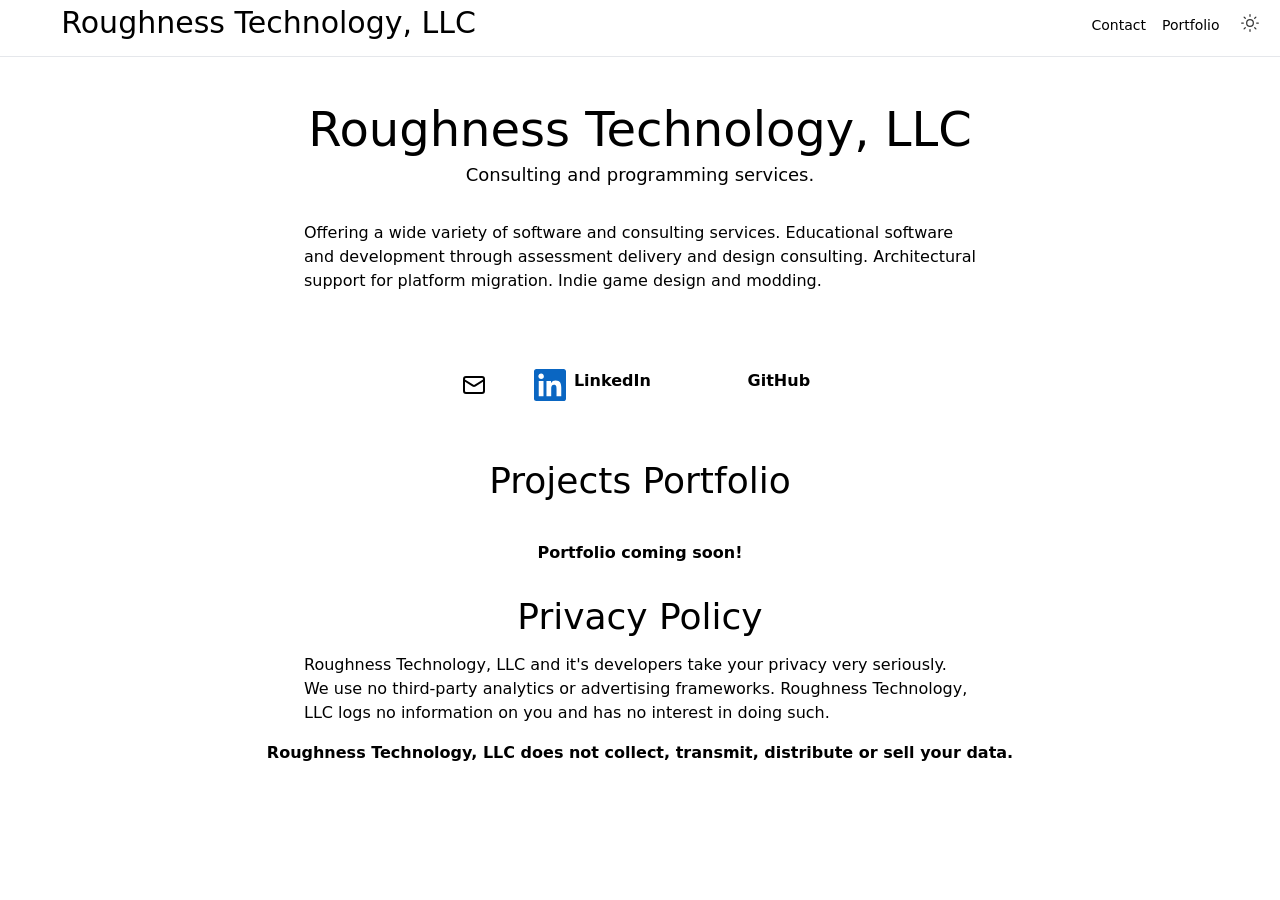
==== index.html @ f2617ae3 "v0.1.2" ====
<!doctype html>
<html lang="en">
    <head>
        <meta charset="utf-8" />
        <link rel="icon" href="./favicon.png" />
        <meta name="viewport" content="width=device-width, initial-scale=1" />
        
		<link href="./_app/immutable/assets/0.DGiVUaFU.css" rel="stylesheet">
		<link rel="modulepreload" href="./_app/immutable/entry/start.C1JlrPC8.js">
		<link rel="modulepreload" href="./_app/immutable/chunks/entry.C39PmyEN.js">
		<link rel="modulepreload" href="./_app/immutable/chunks/scheduler.Bhe7-VEC.js">
		<link rel="modulepreload" href="./_app/immutable/entry/app.BDSwZZAI.js">
		<link rel="modulepreload" href="./_app/immutable/chunks/index.BfFYL8sr.js">
		<link rel="modulepreload" href="./_app/immutable/nodes/0.krdC_9XJ.js">
		<link rel="modulepreload" href="./_app/immutable/chunks/Icon.Da9pJzsP.js">
		<link rel="modulepreload" href="./_app/immutable/chunks/stores.5UgKS8Lu.js">
		<link rel="modulepreload" href="./_app/immutable/nodes/2.CUMaataG.js"><title>Roughness Technology, LLC</title><!-- HEAD_svelte-1kpyvk2_START --><meta name="description" content="Consulting and programming services."><meta name="robots" content="index, follow"><meta property="og:type" content="website"><meta property="og:site_name" content="roughness.technology"><meta property="og:title" content="Roughness Technology, LLC"><meta property="og:description"><!-- HEAD_svelte-1kpyvk2_END --><!-- HEAD_svelte-1nen96w_START --> <!-- HTML_TAG_START --><script>(function setInitialMode({ defaultMode, themeColors: themeColors2, darkClassNames: darkClassNames2 = ["dark"], lightClassNames: lightClassNames2 = [], defaultTheme = "" }) {
  const rootEl = document.documentElement;
  const mode = localStorage.getItem("mode-watcher-mode") || defaultMode;
  const theme2 = localStorage.getItem("mode-watcher-theme") || defaultTheme;
  const light = mode === "light" || mode === "system" && window.matchMedia("(prefers-color-scheme: light)").matches;
  if (light) {
    if (darkClassNames2.length)
      rootEl.classList.remove(...darkClassNames2);
    if (lightClassNames2.length)
      rootEl.classList.add(...lightClassNames2);
  } else {
    if (lightClassNames2.length)
      rootEl.classList.remove(...lightClassNames2);
    if (darkClassNames2.length)
      rootEl.classList.add(...darkClassNames2);
  }
  rootEl.style.colorScheme = light ? "light" : "dark";
  if (themeColors2) {
    const themeMetaEl = document.querySelector('meta[name="theme-color"]');
    if (themeMetaEl) {
      themeMetaEl.setAttribute("content", mode === "light" ? themeColors2.light : themeColors2.dark);
    }
  }
  if (theme2) {
    rootEl.setAttribute("data-theme", theme2);
    localStorage.setItem("mode-watcher-theme", theme2);
  }
  localStorage.setItem("mode-watcher-mode", mode);
})({"defaultMode":"system","darkClassNames":["dark"],"lightClassNames":[],"defaultTheme":"","modeStorageKey":"mode-watcher-mode","themeStorageKey":"mode-watcher-theme"});</script><!-- HTML_TAG_END --><!-- HEAD_svelte-1nen96w_END -->
    </head>
    <body data-sveltekit-preload-data="hover">
        <div style="display: contents">    <div class="flex min-h-screen flex-col"><header class="border-border/40 bg-background/95 supports-[backdrop-filter]:bg-background/60 sticky top-0 z-50 w-full border-b backdrop-blur"><div class="container flex h-14 max-w-screen-2xl items-center justify-end md:justify-start"><div class="justify-between flex flex-row w-full"><a href="/"><img id="logo" src="logo.png" class="ml-2 mr-3 mb-2 sm:h-9 max-h-9  inline" alt="Roughness Technology, LLC"> <h3 class="hidden self-center sm:inline mt-2">Roughness Technology, LLC</h3></a> <nav class="items-right text-sm mt-2"><a href="#contact" class="hover:text-foreground transition-colors pr-4 mb-2 align-middle inline-block text-foreground/80">Contact </a><a href="#portfolio" class="hover:text-foreground transition-colors pr-4 mb-2 align-middle inline-block text-foreground/80">Portfolio </a> <button aria-label="Toggle dark mode" class="opacity-80 hover:opacity-100 mr-5"><svg xmlns="http://www.w3.org/2000/svg" width="20" height="20" viewBox="0 0 24 24" fill="none" stroke="currentColor" stroke-width="1.5" stroke-linecap="round" stroke-linejoin="round" aria-label="Moon" class="lucide-icon lucide lucide-moon"><path d="M12 3a6 6 0 0 0 9 9 9 9 0 1 1-9-9Z"></path></svg></button></nav></div></div></header>  <main class="mx-4 my-12 flex max-w-5xl flex-col items-center gap-6 self-center"><article class="mb-8 flex flex-col gap-8"><div class="flex flex-col items-center self-center"><h1>Roughness Technology, LLC</h1> <span class="text-lg">Consulting and programming services.</span></div> <p class="max-w-2xl">Offering a wide variety of software and consulting services. Educational software and development through assessment delivery and design consulting. Architectural support for platform migration. Indie game design and modding.</p> <div id="contact"></div> <div class="flex flex-wrap items-center justify-center gap-4"><div class="flex basis-4"><a href="mailto:wendallc@83864.com" target="_blank" rel="noopener noreferrer" variant="secondary" class="flex flex-row items-center gap-2 px-2" size="lg"><svg xmlns="http://www.w3.org/2000/svg" width="24" height="24" viewBox="0 0 24 24" fill="none" stroke="currentColor" stroke-width="2" stroke-linecap="round" stroke-linejoin="round" class="lucide-icon lucide lucide-mail mx-1 h-10 py-1" aria-label="Email"><rect width="20" height="16" x="2" y="4" rx="2"></rect><path d="m22 7-8.97 5.7a1.94 1.94 0 0 1-2.06 0L2 7"></path></svg></a></div> <div class="flex"><a href="https://www.linkedin.com/in/wendall911/" target="_blank" rel="noopener noreferrer" variant="secondary" class="flex w-full flex-row items-center gap-2 px-5" size="lg"> <svg class="h-10 py-1" alt="LinkedIn" aria-label="LinkedIn" xmlns="http://www.w3.org/2000/svg" preserveAspectRatio="xMidYMid" viewBox="0 0 256 256"><path d="M218.123 218.127h-37.931v-59.403c0-14.165-.253-32.4-19.728-32.4-19.756 0-22.779 15.434-22.779 31.369v60.43h-37.93V95.967h36.413v16.694h.51a39.907 39.907 0 0 1 35.928-19.733c38.445 0 45.533 25.288 45.533 58.186l-.016 67.013ZM56.955 79.27c-12.157.002-22.014-9.852-22.016-22.009-.002-12.157 9.851-22.014 22.008-22.016 12.157-.003 22.014 9.851 22.016 22.008A22.013 22.013 0 0 1 56.955 79.27m18.966 138.858H37.95V95.967h37.97v122.16ZM237.033.018H18.89C8.58-.098.125 8.161-.001 18.471v219.053c.122 10.315 8.576 18.582 18.89 18.474h218.144c10.336.128 18.823-8.139 18.966-18.474V18.454c-.147-10.33-8.635-18.588-18.966-18.453" fill="#0A66C2"></path></svg> <p class="font-semibold">LinkedIn</p></a> </div><div class="flex"><a href="https://github.com/wendall911" target="_blank" rel="noopener noreferrer" variant="secondary" class="flex w-full flex-row items-center gap-2 px-5" size="lg"><svg class="h-10 py-1 dark:invert" viewBox="0 0 256 250" fill="#fff" alt="GitHub" aria-label="GitHub" xmlns="http://www.w3.org/2000/svg" preserveAspectRatio="xMidYMid"><path d="M128.001 0C57.317 0 0 57.307 0 128.001c0 56.554 36.676 104.535 87.535 121.46 6.397 1.185 8.746-2.777 8.746-6.158 0-3.052-.12-13.135-.174-23.83-35.61 7.742-43.124-15.103-43.124-15.103-5.823-14.795-14.213-18.73-14.213-18.73-11.613-7.944.876-7.78.876-7.78 12.853.902 19.621 13.19 19.621 13.19 11.417 19.568 29.945 13.911 37.249 10.64 1.149-8.272 4.466-13.92 8.127-17.116-28.431-3.236-58.318-14.212-58.318-63.258 0-13.975 5-25.394 13.188-34.358-1.329-3.224-5.71-16.242 1.24-33.874 0 0 10.749-3.44 35.21 13.121 10.21-2.836 21.16-4.258 32.038-4.307 10.878.049 21.837 1.47 32.066 4.307 24.431-16.56 35.165-13.12 35.165-13.12 6.967 17.63 2.584 30.65 1.255 33.873 8.207 8.964 13.173 20.383 13.173 34.358 0 49.163-29.944 59.988-58.447 63.157 4.591 3.972 8.682 11.762 8.682 23.704 0 17.126-.148 30.91-.148 35.126 0 3.407 2.304 7.398 8.792 6.14C219.37 232.5 256 184.537 256 128.002 256 57.307 198.691 0 128.001 0Zm-80.06 182.34c-.282.636-1.283.827-2.194.39-.929-.417-1.45-1.284-1.15-1.922.276-.655 1.279-.838 2.205-.399.93.418 1.46 1.293 1.139 1.931Zm6.296 5.618c-.61.566-1.804.303-2.614-.591-.837-.892-.994-2.086-.375-2.66.63-.566 1.787-.301 2.626.591.838.903 1 2.088.363 2.66Zm4.32 7.188c-.785.545-2.067.034-2.86-1.104-.784-1.138-.784-2.503.017-3.05.795-.547 2.058-.055 2.861 1.075.782 1.157.782 2.522-.019 3.08Zm7.304 8.325c-.701.774-2.196.566-3.29-.49-1.119-1.032-1.43-2.496-.726-3.27.71-.776 2.213-.558 3.315.49 1.11 1.03 1.45 2.505.701 3.27Zm9.442 2.81c-.31 1.003-1.75 1.459-3.199 1.033-1.448-.439-2.395-1.613-2.103-2.626.301-1.01 1.747-1.484 3.207-1.028 1.446.436 2.396 1.602 2.095 2.622Zm10.744 1.193c.036 1.055-1.193 1.93-2.715 1.95-1.53.034-2.769-.82-2.786-1.86 0-1.065 1.202-1.932 2.733-1.958 1.522-.03 2.768.818 2.768 1.868Zm10.555-.405c.182 1.03-.875 2.088-2.387 2.37-1.485.271-2.861-.365-3.05-1.386-.184-1.056.893-2.114 2.376-2.387 1.514-.263 2.868.356 3.061 1.403Z"></path></svg>  <p class="font-semibold">GitHub</p></a> </div></div></article> <article class="flex flex-col items-center gap-8" id="portfolio" data-svelte-h="svelte-19zigdk"><h2>Projects Portfolio</h2> <p class="font-semibold">Portfolio coming soon!</p></article> <article class="mb-8 flex flex-col gap-8" data-svelte-h="svelte-1tia38l"><div class="flex flex-col items-center self-center"><h2>Privacy Policy</h2> <p class="my-2 max-w-2xl">Roughness Technology, LLC and it&#39;s developers take your privacy very seriously. We
                use no third-party analytics or advertising frameworks. Roughness Technology, LLC
                logs no information on you and has no interest in doing such.</p> <p class="font-semibold">Roughness Technology, LLC does not collect, transmit, distribute or sell your data.</p></div></article></main></div> 
			
			<script>
				{
					__sveltekit_cbg4hq = {
						base: new URL(".", location).pathname.slice(0, -1)
					};

					const element = document.currentScript.parentElement;

					const data = [null,null];

					Promise.all([
						import("./_app/immutable/entry/start.C1JlrPC8.js"),
						import("./_app/immutable/entry/app.BDSwZZAI.js")
					]).then(([kit, app]) => {
						kit.start(app, element, {
							node_ids: [0, 2],
							data,
							form: null,
							error: null
						});
					});
				}
			</script>
		</div>
    </body>
</html>
---- _app/immutable/assets/0.DGiVUaFU.css ----
*,:before,:after{--tw-border-spacing-x: 0;--tw-border-spacing-y: 0;--tw-translate-x: 0;--tw-translate-y: 0;--tw-rotate: 0;--tw-skew-x: 0;--tw-skew-y: 0;--tw-scale-x: 1;--tw-scale-y: 1;--tw-pan-x: ;--tw-pan-y: ;--tw-pinch-zoom: ;--tw-scroll-snap-strictness: proximity;--tw-gradient-from-position: ;--tw-gradient-via-position: ;--tw-gradient-to-position: ;--tw-ordinal: ;--tw-slashed-zero: ;--tw-numeric-figure: ;--tw-numeric-spacing: ;--tw-numeric-fraction: ;--tw-ring-inset: ;--tw-ring-offset-width: 0px;--tw-ring-offset-color: #fff;--tw-ring-color: rgb(59 130 246 / .5);--tw-ring-offset-shadow: 0 0 #0000;--tw-ring-shadow: 0 0 #0000;--tw-shadow: 0 0 #0000;--tw-shadow-colored: 0 0 #0000;--tw-blur: ;--tw-brightness: ;--tw-contrast: ;--tw-grayscale: ;--tw-hue-rotate: ;--tw-invert: ;--tw-saturate: ;--tw-sepia: ;--tw-drop-shadow: ;--tw-backdrop-blur: ;--tw-backdrop-brightness: ;--tw-backdrop-contrast: ;--tw-backdrop-grayscale: ;--tw-backdrop-hue-rotate: ;--tw-backdrop-invert: ;--tw-backdrop-opacity: ;--tw-backdrop-saturate: ;--tw-backdrop-sepia: ;--tw-contain-size: ;--tw-contain-layout: ;--tw-contain-paint: ;--tw-contain-style: }::backdrop{--tw-border-spacing-x: 0;--tw-border-spacing-y: 0;--tw-translate-x: 0;--tw-translate-y: 0;--tw-rotate: 0;--tw-skew-x: 0;--tw-skew-y: 0;--tw-scale-x: 1;--tw-scale-y: 1;--tw-pan-x: ;--tw-pan-y: ;--tw-pinch-zoom: ;--tw-scroll-snap-strictness: proximity;--tw-gradient-from-position: ;--tw-gradient-via-position: ;--tw-gradient-to-position: ;--tw-ordinal: ;--tw-slashed-zero: ;--tw-numeric-figure: ;--tw-numeric-spacing: ;--tw-numeric-fraction: ;--tw-ring-inset: ;--tw-ring-offset-width: 0px;--tw-ring-offset-color: #fff;--tw-ring-color: rgb(59 130 246 / .5);--tw-ring-offset-shadow: 0 0 #0000;--tw-ring-shadow: 0 0 #0000;--tw-shadow: 0 0 #0000;--tw-shadow-colored: 0 0 #0000;--tw-blur: ;--tw-brightness: ;--tw-contrast: ;--tw-grayscale: ;--tw-hue-rotate: ;--tw-invert: ;--tw-saturate: ;--tw-sepia: ;--tw-drop-shadow: ;--tw-backdrop-blur: ;--tw-backdrop-brightness: ;--tw-backdrop-contrast: ;--tw-backdrop-grayscale: ;--tw-backdrop-hue-rotate: ;--tw-backdrop-invert: ;--tw-backdrop-opacity: ;--tw-backdrop-saturate: ;--tw-backdrop-sepia: ;--tw-contain-size: ;--tw-contain-layout: ;--tw-contain-paint: ;--tw-contain-style: }*,:before,:after{box-sizing:border-box;border-width:0;border-style:solid;border-color:#e5e7eb}:before,:after{--tw-content: ""}html,:host{line-height:1.5;-webkit-text-size-adjust:100%;-moz-tab-size:4;-o-tab-size:4;tab-size:4;font-family:ui-sans-serif,system-ui,sans-serif,"Apple Color Emoji","Segoe UI Emoji",Segoe UI Symbol,"Noto Color Emoji";font-feature-settings:normal;font-variation-settings:normal;-webkit-tap-highlight-color:transparent}body{margin:0;line-height:inherit}hr{height:0;color:inherit;border-top-width:1px}abbr:where([title]){-webkit-text-decoration:underline dotted;text-decoration:underline dotted}h1,h2,h3,h4,h5,h6{font-size:inherit;font-weight:inherit}a{color:inherit;text-decoration:inherit}b,strong{font-weight:bolder}code,kbd,samp,pre{font-family:ui-monospace,SFMono-Regular,Menlo,Monaco,Consolas,Liberation Mono,Courier New,monospace;font-feature-settings:normal;font-variation-settings:normal;font-size:1em}small{font-size:80%}sub,sup{font-size:75%;line-height:0;position:relative;vertical-align:baseline}sub{bottom:-.25em}sup{top:-.5em}table{text-indent:0;border-color:inherit;border-collapse:collapse}button,input,optgroup,select,textarea{font-family:inherit;font-feature-settings:inherit;font-variation-settings:inherit;font-size:100%;font-weight:inherit;line-height:inherit;letter-spacing:inherit;color:inherit;margin:0;padding:0}button,select{text-transform:none}button,input:where([type=button]),input:where([type=reset]),input:where([type=submit]){-webkit-appearance:button;background-color:transparent;background-image:none}:-moz-focusring{outline:auto}:-moz-ui-invalid{box-shadow:none}progress{vertical-align:baseline}::-webkit-inner-spin-button,::-webkit-outer-spin-button{height:auto}[type=search]{-webkit-appearance:textfield;outline-offset:-2px}::-webkit-search-decoration{-webkit-appearance:none}::-webkit-file-upload-button{-webkit-appearance:button;font:inherit}summary{display:list-item}blockquote,dl,dd,h1,h2,h3,h4,h5,h6,hr,figure,p,pre{margin:0}fieldset{margin:0;padding:0}legend{padding:0}ol,ul,menu{list-style:none;margin:0;padding:0}dialog{padding:0}textarea{resize:vertical}input::-moz-placeholder,textarea::-moz-placeholder{opacity:1;color:#9ca3af}input::placeholder,textarea::placeholder{opacity:1;color:#9ca3af}button,[role=button]{cursor:pointer}:disabled{cursor:default}img,svg,video,canvas,audio,iframe,embed,object{display:block;vertical-align:middle}img,video{max-width:100%;height:auto}[hidden]:where(:not([hidden=until-found])){display:none}h1{padding-bottom:.25rem;font-size:1.875rem;line-height:2.25rem}@media (min-width: 1024px){h1{padding-bottom:.5rem;font-size:3rem;line-height:1}}h2{padding-bottom:.25rem;font-size:1.5rem;line-height:2rem}@media (min-width: 1024px){h2{padding-bottom:.5rem;font-size:2.25rem;line-height:2.5rem}}h3{padding-bottom:.25rem;font-size:1.25rem;line-height:1.75rem}@media (min-width: 1024px){h3{padding-bottom:.5rem;font-size:1.875rem;line-height:2.25rem}}p{padding-bottom:.25rem}@media (min-width: 1024px){p{padding-bottom:.5rem}}.container{width:100%}@media (min-width: 640px){.container{max-width:640px}}@media (min-width: 768px){.container{max-width:768px}}@media (min-width: 1024px){.container{max-width:1024px}}@media (min-width: 1280px){.container{max-width:1280px}}@media (min-width: 1536px){.container{max-width:1536px}}.absolute{position:absolute}.relative{position:relative}.sticky{position:sticky}.top-0{top:0}.z-50{z-index:50}.mx-1{margin-left:.25rem;margin-right:.25rem}.mx-4{margin-left:1rem;margin-right:1rem}.my-12{margin-top:3rem;margin-bottom:3rem}.my-2{margin-top:.5rem;margin-bottom:.5rem}.my-32{margin-top:8rem;margin-bottom:8rem}.mb-2{margin-bottom:.5rem}.mb-8{margin-bottom:2rem}.ml-2{margin-left:.5rem}.mr-3{margin-right:.75rem}.mr-5{margin-right:1.25rem}.mt-2{margin-top:.5rem}.inline-block{display:inline-block}.inline{display:inline}.flex{display:flex}.contents{display:contents}.hidden{display:none}.h-1{height:.25rem}.h-10{height:2.5rem}.h-14{height:3.5rem}.max-h-9{max-height:2.25rem}.min-h-screen{min-height:100vh}.w-full{width:100%}.max-w-2xl{max-width:42rem}.max-w-5xl{max-width:64rem}.max-w-screen-2xl{max-width:1536px}.basis-4{flex-basis:1rem}.flex-row{flex-direction:row}.flex-col{flex-direction:column}.flex-wrap{flex-wrap:wrap}.items-center{align-items:center}.justify-end{justify-content:flex-end}.justify-center{justify-content:center}.justify-between{justify-content:space-between}.gap-16{gap:4rem}.gap-2{gap:.5rem}.gap-4{gap:1rem}.gap-6{gap:1.5rem}.gap-8{gap:2rem}.self-center{align-self:center}.border-b{border-bottom-width:1px}.bg-green-300{--tw-bg-opacity: 1;background-color:rgb(134 239 172 / var(--tw-bg-opacity))}.px-2{padding-left:.5rem;padding-right:.5rem}.px-5{padding-left:1.25rem;padding-right:1.25rem}.py-1{padding-top:.25rem;padding-bottom:.25rem}.pb-1{padding-bottom:.25rem}.pr-4{padding-right:1rem}.align-middle{vertical-align:middle}.text-5xl{font-size:3rem;line-height:1}.text-lg{font-size:1.125rem;line-height:1.75rem}.text-sm{font-size:.875rem;line-height:1.25rem}.font-semibold{font-weight:600}.opacity-80{opacity:.8}.invert{--tw-invert: invert(100%);filter:var(--tw-blur) var(--tw-brightness) var(--tw-contrast) var(--tw-grayscale) var(--tw-hue-rotate) var(--tw-invert) var(--tw-saturate) var(--tw-sepia) var(--tw-drop-shadow)}.backdrop-blur{--tw-backdrop-blur: blur(8px);-webkit-backdrop-filter:var(--tw-backdrop-blur) var(--tw-backdrop-brightness) var(--tw-backdrop-contrast) var(--tw-backdrop-grayscale) var(--tw-backdrop-hue-rotate) var(--tw-backdrop-invert) var(--tw-backdrop-opacity) var(--tw-backdrop-saturate) var(--tw-backdrop-sepia);backdrop-filter:var(--tw-backdrop-blur) var(--tw-backdrop-brightness) var(--tw-backdrop-contrast) var(--tw-backdrop-grayscale) var(--tw-backdrop-hue-rotate) var(--tw-backdrop-invert) var(--tw-backdrop-opacity) var(--tw-backdrop-saturate) var(--tw-backdrop-sepia)}.backdrop-filter{-webkit-backdrop-filter:var(--tw-backdrop-blur) var(--tw-backdrop-brightness) var(--tw-backdrop-contrast) var(--tw-backdrop-grayscale) var(--tw-backdrop-hue-rotate) var(--tw-backdrop-invert) var(--tw-backdrop-opacity) var(--tw-backdrop-saturate) var(--tw-backdrop-sepia);backdrop-filter:var(--tw-backdrop-blur) var(--tw-backdrop-brightness) var(--tw-backdrop-contrast) var(--tw-backdrop-grayscale) var(--tw-backdrop-hue-rotate) var(--tw-backdrop-invert) var(--tw-backdrop-opacity) var(--tw-backdrop-saturate) var(--tw-backdrop-sepia)}.transition-colors{transition-property:color,background-color,border-color,text-decoration-color,fill,stroke;transition-timing-function:cubic-bezier(.4,0,.2,1);transition-duration:.15s}.hover\:opacity-100:hover{opacity:1}@media (min-width: 640px){.sm\:inline{display:inline}.sm\:h-9{height:2.25rem}}@media (min-width: 768px){.md\:justify-start{justify-content:flex-start}}@media (prefers-color-scheme: dark){.dark\:invert{--tw-invert: invert(100%);filter:var(--tw-blur) var(--tw-brightness) var(--tw-contrast) var(--tw-grayscale) var(--tw-hue-rotate) var(--tw-invert) var(--tw-saturate) var(--tw-sepia) var(--tw-drop-shadow)}}
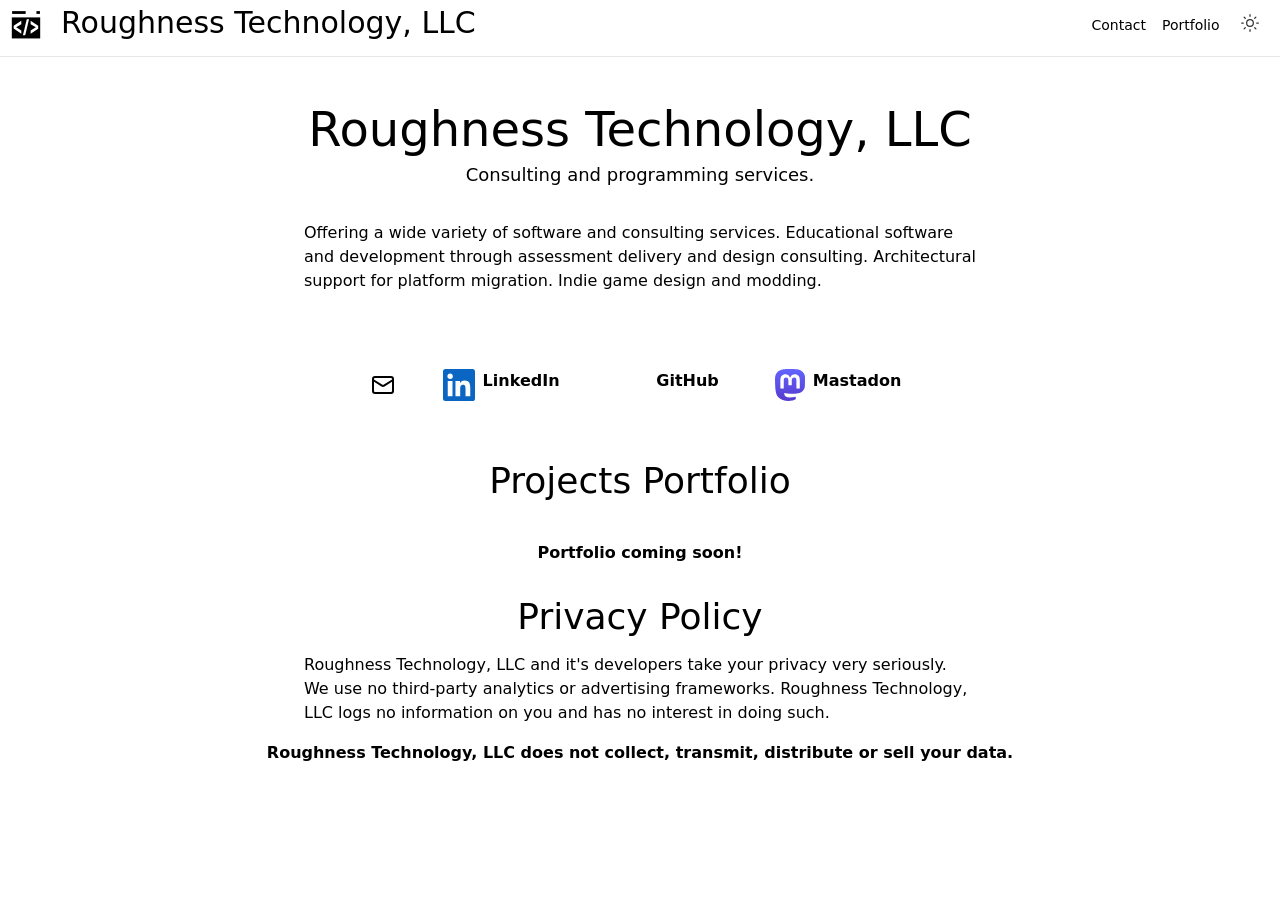
==== commit 981277b0: "v0.1.3" ====
--- a/index.html
+++ b/index.html
@@ -2,19 +2,19 @@
 <html lang="en">
     <head>
         <meta charset="utf-8" />
-        <link rel="icon" href="./favicon.png" />
+        <link rel="icon" href="./favicon.svg" />
         <meta name="viewport" content="width=device-width, initial-scale=1" />
         
 		<link href="./_app/immutable/assets/0.DGiVUaFU.css" rel="stylesheet">
-		<link rel="modulepreload" href="./_app/immutable/entry/start.C1JlrPC8.js">
-		<link rel="modulepreload" href="./_app/immutable/chunks/entry.C39PmyEN.js">
+		<link rel="modulepreload" href="./_app/immutable/entry/start.0TujHONO.js">
+		<link rel="modulepreload" href="./_app/immutable/chunks/entry.CL2L9oDJ.js">
 		<link rel="modulepreload" href="./_app/immutable/chunks/scheduler.Bhe7-VEC.js">
-		<link rel="modulepreload" href="./_app/immutable/entry/app.BDSwZZAI.js">
+		<link rel="modulepreload" href="./_app/immutable/entry/app.BHVXIK6b.js">
 		<link rel="modulepreload" href="./_app/immutable/chunks/index.BfFYL8sr.js">
-		<link rel="modulepreload" href="./_app/immutable/nodes/0.krdC_9XJ.js">
-		<link rel="modulepreload" href="./_app/immutable/chunks/Icon.Da9pJzsP.js">
-		<link rel="modulepreload" href="./_app/immutable/chunks/stores.5UgKS8Lu.js">
-		<link rel="modulepreload" href="./_app/immutable/nodes/2.CUMaataG.js"><title>Roughness Technology, LLC</title><!-- HEAD_svelte-1kpyvk2_START --><meta name="description" content="Consulting and programming services."><meta name="robots" content="index, follow"><meta property="og:type" content="website"><meta property="og:site_name" content="roughness.technology"><meta property="og:title" content="Roughness Technology, LLC"><meta property="og:description"><!-- HEAD_svelte-1kpyvk2_END --><!-- HEAD_svelte-1nen96w_START --> <!-- HTML_TAG_START --><script>(function setInitialMode({ defaultMode, themeColors: themeColors2, darkClassNames: darkClassNames2 = ["dark"], lightClassNames: lightClassNames2 = [], defaultTheme = "" }) {
+		<link rel="modulepreload" href="./_app/immutable/nodes/0.CK3YiIGr.js">
+		<link rel="modulepreload" href="./_app/immutable/chunks/Icon.BbYay342.js">
+		<link rel="modulepreload" href="./_app/immutable/chunks/stores.Z772XrwA.js">
+		<link rel="modulepreload" href="./_app/immutable/nodes/2.DkOjbSeF.js"><title>Roughness Technology, LLC</title><!-- HEAD_svelte-1kpyvk2_START --><meta name="description" content="Consulting and programming services."><meta name="robots" content="index, follow"><meta property="og:type" content="website"><meta property="og:site_name" content="roughness.technology"><meta property="og:title" content="Roughness Technology, LLC"><meta property="og:description"><!-- HEAD_svelte-1kpyvk2_END --><!-- HEAD_svelte-1nen96w_START --> <!-- HTML_TAG_START --><script>(function setInitialMode({ defaultMode, themeColors: themeColors2, darkClassNames: darkClassNames2 = ["dark"], lightClassNames: lightClassNames2 = [], defaultTheme = "" }) {
   const rootEl = document.documentElement;
   const mode = localStorage.getItem("mode-watcher-mode") || defaultMode;
   const theme2 = localStorage.getItem("mode-watcher-theme") || defaultTheme;
@@ -45,13 +45,13 @@
 })({"defaultMode":"system","darkClassNames":["dark"],"lightClassNames":[],"defaultTheme":"","modeStorageKey":"mode-watcher-mode","themeStorageKey":"mode-watcher-theme"});</script><!-- HTML_TAG_END --><!-- HEAD_svelte-1nen96w_END -->
     </head>
     <body data-sveltekit-preload-data="hover">
-        <div style="display: contents">    <div class="flex min-h-screen flex-col"><header class="border-border/40 bg-background/95 supports-[backdrop-filter]:bg-background/60 sticky top-0 z-50 w-full border-b backdrop-blur"><div class="container flex h-14 max-w-screen-2xl items-center justify-end md:justify-start"><div class="justify-between flex flex-row w-full"><a href="/"><img id="logo" src="logo.png" class="ml-2 mr-3 mb-2 sm:h-9 max-h-9  inline" alt="Roughness Technology, LLC"> <h3 class="hidden self-center sm:inline mt-2">Roughness Technology, LLC</h3></a> <nav class="items-right text-sm mt-2"><a href="#contact" class="hover:text-foreground transition-colors pr-4 mb-2 align-middle inline-block text-foreground/80">Contact </a><a href="#portfolio" class="hover:text-foreground transition-colors pr-4 mb-2 align-middle inline-block text-foreground/80">Portfolio </a> <button aria-label="Toggle dark mode" class="opacity-80 hover:opacity-100 mr-5"><svg xmlns="http://www.w3.org/2000/svg" width="20" height="20" viewBox="0 0 24 24" fill="none" stroke="currentColor" stroke-width="1.5" stroke-linecap="round" stroke-linejoin="round" aria-label="Moon" class="lucide-icon lucide lucide-moon"><path d="M12 3a6 6 0 0 0 9 9 9 9 0 1 1-9-9Z"></path></svg></button></nav></div></div></header>  <main class="mx-4 my-12 flex max-w-5xl flex-col items-center gap-6 self-center"><article class="mb-8 flex flex-col gap-8"><div class="flex flex-col items-center self-center"><h1>Roughness Technology, LLC</h1> <span class="text-lg">Consulting and programming services.</span></div> <p class="max-w-2xl">Offering a wide variety of software and consulting services. Educational software and development through assessment delivery and design consulting. Architectural support for platform migration. Indie game design and modding.</p> <div id="contact"></div> <div class="flex flex-wrap items-center justify-center gap-4"><div class="flex basis-4"><a href="mailto:wendallc@83864.com" target="_blank" rel="noopener noreferrer" variant="secondary" class="flex flex-row items-center gap-2 px-2" size="lg"><svg xmlns="http://www.w3.org/2000/svg" width="24" height="24" viewBox="0 0 24 24" fill="none" stroke="currentColor" stroke-width="2" stroke-linecap="round" stroke-linejoin="round" class="lucide-icon lucide lucide-mail mx-1 h-10 py-1" aria-label="Email"><rect width="20" height="16" x="2" y="4" rx="2"></rect><path d="m22 7-8.97 5.7a1.94 1.94 0 0 1-2.06 0L2 7"></path></svg></a></div> <div class="flex"><a href="https://www.linkedin.com/in/wendall911/" target="_blank" rel="noopener noreferrer" variant="secondary" class="flex w-full flex-row items-center gap-2 px-5" size="lg"> <svg class="h-10 py-1" alt="LinkedIn" aria-label="LinkedIn" xmlns="http://www.w3.org/2000/svg" preserveAspectRatio="xMidYMid" viewBox="0 0 256 256"><path d="M218.123 218.127h-37.931v-59.403c0-14.165-.253-32.4-19.728-32.4-19.756 0-22.779 15.434-22.779 31.369v60.43h-37.93V95.967h36.413v16.694h.51a39.907 39.907 0 0 1 35.928-19.733c38.445 0 45.533 25.288 45.533 58.186l-.016 67.013ZM56.955 79.27c-12.157.002-22.014-9.852-22.016-22.009-.002-12.157 9.851-22.014 22.008-22.016 12.157-.003 22.014 9.851 22.016 22.008A22.013 22.013 0 0 1 56.955 79.27m18.966 138.858H37.95V95.967h37.97v122.16ZM237.033.018H18.89C8.58-.098.125 8.161-.001 18.471v219.053c.122 10.315 8.576 18.582 18.89 18.474h218.144c10.336.128 18.823-8.139 18.966-18.474V18.454c-.147-10.33-8.635-18.588-18.966-18.453" fill="#0A66C2"></path></svg> <p class="font-semibold">LinkedIn</p></a> </div><div class="flex"><a href="https://github.com/wendall911" target="_blank" rel="noopener noreferrer" variant="secondary" class="flex w-full flex-row items-center gap-2 px-5" size="lg"><svg class="h-10 py-1 dark:invert" viewBox="0 0 256 250" fill="#fff" alt="GitHub" aria-label="GitHub" xmlns="http://www.w3.org/2000/svg" preserveAspectRatio="xMidYMid"><path d="M128.001 0C57.317 0 0 57.307 0 128.001c0 56.554 36.676 104.535 87.535 121.46 6.397 1.185 8.746-2.777 8.746-6.158 0-3.052-.12-13.135-.174-23.83-35.61 7.742-43.124-15.103-43.124-15.103-5.823-14.795-14.213-18.73-14.213-18.73-11.613-7.944.876-7.78.876-7.78 12.853.902 19.621 13.19 19.621 13.19 11.417 19.568 29.945 13.911 37.249 10.64 1.149-8.272 4.466-13.92 8.127-17.116-28.431-3.236-58.318-14.212-58.318-63.258 0-13.975 5-25.394 13.188-34.358-1.329-3.224-5.71-16.242 1.24-33.874 0 0 10.749-3.44 35.21 13.121 10.21-2.836 21.16-4.258 32.038-4.307 10.878.049 21.837 1.47 32.066 4.307 24.431-16.56 35.165-13.12 35.165-13.12 6.967 17.63 2.584 30.65 1.255 33.873 8.207 8.964 13.173 20.383 13.173 34.358 0 49.163-29.944 59.988-58.447 63.157 4.591 3.972 8.682 11.762 8.682 23.704 0 17.126-.148 30.91-.148 35.126 0 3.407 2.304 7.398 8.792 6.14C219.37 232.5 256 184.537 256 128.002 256 57.307 198.691 0 128.001 0Zm-80.06 182.34c-.282.636-1.283.827-2.194.39-.929-.417-1.45-1.284-1.15-1.922.276-.655 1.279-.838 2.205-.399.93.418 1.46 1.293 1.139 1.931Zm6.296 5.618c-.61.566-1.804.303-2.614-.591-.837-.892-.994-2.086-.375-2.66.63-.566 1.787-.301 2.626.591.838.903 1 2.088.363 2.66Zm4.32 7.188c-.785.545-2.067.034-2.86-1.104-.784-1.138-.784-2.503.017-3.05.795-.547 2.058-.055 2.861 1.075.782 1.157.782 2.522-.019 3.08Zm7.304 8.325c-.701.774-2.196.566-3.29-.49-1.119-1.032-1.43-2.496-.726-3.27.71-.776 2.213-.558 3.315.49 1.11 1.03 1.45 2.505.701 3.27Zm9.442 2.81c-.31 1.003-1.75 1.459-3.199 1.033-1.448-.439-2.395-1.613-2.103-2.626.301-1.01 1.747-1.484 3.207-1.028 1.446.436 2.396 1.602 2.095 2.622Zm10.744 1.193c.036 1.055-1.193 1.93-2.715 1.95-1.53.034-2.769-.82-2.786-1.86 0-1.065 1.202-1.932 2.733-1.958 1.522-.03 2.768.818 2.768 1.868Zm10.555-.405c.182 1.03-.875 2.088-2.387 2.37-1.485.271-2.861-.365-3.05-1.386-.184-1.056.893-2.114 2.376-2.387 1.514-.263 2.868.356 3.061 1.403Z"></path></svg>  <p class="font-semibold">GitHub</p></a> </div></div></article> <article class="flex flex-col items-center gap-8" id="portfolio" data-svelte-h="svelte-19zigdk"><h2>Projects Portfolio</h2> <p class="font-semibold">Portfolio coming soon!</p></article> <article class="mb-8 flex flex-col gap-8" data-svelte-h="svelte-1tia38l"><div class="flex flex-col items-center self-center"><h2>Privacy Policy</h2> <p class="my-2 max-w-2xl">Roughness Technology, LLC and it&#39;s developers take your privacy very seriously. We
+        <div style="display: contents">    <div class="flex min-h-screen flex-col"><header class="border-border/40 bg-background/95 supports-[backdrop-filter]:bg-background/60 sticky top-0 z-50 w-full border-b backdrop-blur"><div class="container flex h-14 max-w-screen-2xl items-center justify-end md:justify-start"><div class="justify-between flex flex-row w-full"><a href="/"><img id="logo" src="logo.svg" class="ml-2 mr-3 mb-2 sm:h-9 max-h-9  inline" alt="Roughness Technology, LLC"> <h3 class="hidden self-center sm:inline mt-2">Roughness Technology, LLC</h3></a> <nav class="items-right text-sm mt-2"><a href="#contact" class="hover:text-foreground transition-colors pr-4 mb-2 align-middle inline-block text-foreground/80">Contact </a><a href="#portfolio" class="hover:text-foreground transition-colors pr-4 mb-2 align-middle inline-block text-foreground/80">Portfolio </a> <button aria-label="Toggle dark mode" class="opacity-80 hover:opacity-100 mr-5"><svg xmlns="http://www.w3.org/2000/svg" width="20" height="20" viewBox="0 0 24 24" fill="none" stroke="currentColor" stroke-width="1.5" stroke-linecap="round" stroke-linejoin="round" aria-label="Moon" class="lucide-icon lucide lucide-moon"><path d="M12 3a6 6 0 0 0 9 9 9 9 0 1 1-9-9Z"></path></svg></button></nav></div></div></header>  <main class="mx-4 my-12 flex max-w-5xl flex-col items-center gap-6 self-center"><article class="mb-8 flex flex-col gap-8"><div class="flex flex-col items-center self-center"><h1>Roughness Technology, LLC</h1> <span class="text-lg">Consulting and programming services.</span></div> <p class="max-w-2xl">Offering a wide variety of software and consulting services. Educational software and development through assessment delivery and design consulting. Architectural support for platform migration. Indie game design and modding.</p> <div id="contact"></div> <div class="flex flex-wrap items-center justify-center gap-4"><div class="flex basis-4"><a href="mailto:wendallc@83864.com" target="_blank" rel="noopener noreferrer" variant="secondary" class="flex flex-row items-center gap-2 px-2" size="lg"><svg xmlns="http://www.w3.org/2000/svg" width="24" height="24" viewBox="0 0 24 24" fill="none" stroke="currentColor" stroke-width="2" stroke-linecap="round" stroke-linejoin="round" class="lucide-icon lucide lucide-mail mx-1 h-10 py-1" aria-label="Email"><rect width="20" height="16" x="2" y="4" rx="2"></rect><path d="m22 7-8.97 5.7a1.94 1.94 0 0 1-2.06 0L2 7"></path></svg></a></div> <div class="flex"><a href="https://www.linkedin.com/in/wendall911/" target="_blank" rel="me noopener noreferrer" variant="secondary" class="flex w-full flex-row items-center gap-2 px-5" size="lg"> <svg class="h-10 py-1" alt="LinkedIn" aria-label="LinkedIn" xmlns="http://www.w3.org/2000/svg" preserveAspectRatio="xMidYMid" viewBox="0 0 256 256"><path d="M218.123 218.127h-37.931v-59.403c0-14.165-.253-32.4-19.728-32.4-19.756 0-22.779 15.434-22.779 31.369v60.43h-37.93V95.967h36.413v16.694h.51a39.907 39.907 0 0 1 35.928-19.733c38.445 0 45.533 25.288 45.533 58.186l-.016 67.013ZM56.955 79.27c-12.157.002-22.014-9.852-22.016-22.009-.002-12.157 9.851-22.014 22.008-22.016 12.157-.003 22.014 9.851 22.016 22.008A22.013 22.013 0 0 1 56.955 79.27m18.966 138.858H37.95V95.967h37.97v122.16ZM237.033.018H18.89C8.58-.098.125 8.161-.001 18.471v219.053c.122 10.315 8.576 18.582 18.89 18.474h218.144c10.336.128 18.823-8.139 18.966-18.474V18.454c-.147-10.33-8.635-18.588-18.966-18.453" fill="#0A66C2"></path></svg>  <p class="font-semibold">LinkedIn</p></a> </div><div class="flex"><a href="https://github.com/wendall911" target="_blank" rel="me noopener noreferrer" variant="secondary" class="flex w-full flex-row items-center gap-2 px-5" size="lg"><svg class="h-10 py-1 dark:invert" viewBox="0 0 256 250" fill="#fff" alt="GitHub" aria-label="GitHub" xmlns="http://www.w3.org/2000/svg" preserveAspectRatio="xMidYMid"><path d="M128.001 0C57.317 0 0 57.307 0 128.001c0 56.554 36.676 104.535 87.535 121.46 6.397 1.185 8.746-2.777 8.746-6.158 0-3.052-.12-13.135-.174-23.83-35.61 7.742-43.124-15.103-43.124-15.103-5.823-14.795-14.213-18.73-14.213-18.73-11.613-7.944.876-7.78.876-7.78 12.853.902 19.621 13.19 19.621 13.19 11.417 19.568 29.945 13.911 37.249 10.64 1.149-8.272 4.466-13.92 8.127-17.116-28.431-3.236-58.318-14.212-58.318-63.258 0-13.975 5-25.394 13.188-34.358-1.329-3.224-5.71-16.242 1.24-33.874 0 0 10.749-3.44 35.21 13.121 10.21-2.836 21.16-4.258 32.038-4.307 10.878.049 21.837 1.47 32.066 4.307 24.431-16.56 35.165-13.12 35.165-13.12 6.967 17.63 2.584 30.65 1.255 33.873 8.207 8.964 13.173 20.383 13.173 34.358 0 49.163-29.944 59.988-58.447 63.157 4.591 3.972 8.682 11.762 8.682 23.704 0 17.126-.148 30.91-.148 35.126 0 3.407 2.304 7.398 8.792 6.14C219.37 232.5 256 184.537 256 128.002 256 57.307 198.691 0 128.001 0Zm-80.06 182.34c-.282.636-1.283.827-2.194.39-.929-.417-1.45-1.284-1.15-1.922.276-.655 1.279-.838 2.205-.399.93.418 1.46 1.293 1.139 1.931Zm6.296 5.618c-.61.566-1.804.303-2.614-.591-.837-.892-.994-2.086-.375-2.66.63-.566 1.787-.301 2.626.591.838.903 1 2.088.363 2.66Zm4.32 7.188c-.785.545-2.067.034-2.86-1.104-.784-1.138-.784-2.503.017-3.05.795-.547 2.058-.055 2.861 1.075.782 1.157.782 2.522-.019 3.08Zm7.304 8.325c-.701.774-2.196.566-3.29-.49-1.119-1.032-1.43-2.496-.726-3.27.71-.776 2.213-.558 3.315.49 1.11 1.03 1.45 2.505.701 3.27Zm9.442 2.81c-.31 1.003-1.75 1.459-3.199 1.033-1.448-.439-2.395-1.613-2.103-2.626.301-1.01 1.747-1.484 3.207-1.028 1.446.436 2.396 1.602 2.095 2.622Zm10.744 1.193c.036 1.055-1.193 1.93-2.715 1.95-1.53.034-2.769-.82-2.786-1.86 0-1.065 1.202-1.932 2.733-1.958 1.522-.03 2.768.818 2.768 1.868Zm10.555-.405c.182 1.03-.875 2.088-2.387 2.37-1.485.271-2.861-.365-3.05-1.386-.184-1.056.893-2.114 2.376-2.387 1.514-.263 2.868.356 3.061 1.403Z"></path></svg>   <p class="font-semibold">GitHub</p></a> </div><div class="flex"><a href="https://hachyderm.io/@wendall911" target="_blank" rel="me noopener noreferrer" variant="secondary" class="flex w-full flex-row items-center gap-2 px-5" size="lg">  <svg class="h-10 py-1" alt="Mastadon" aria-label="Mastadon" preserveAspectRatio="xMidYMid" viewBox="0 0 61 65" fill="none" xmlns="http://www.w3.org/2000/svg"><path d="M60.7539 14.3904C59.8143 7.40642 53.7273 1.90257 46.5117 0.836066C45.2943 0.655854 40.6819 0 29.9973 0H29.9175C19.2299 0 16.937 0.655854 15.7196 0.836066C8.70488 1.87302 2.29885 6.81852 0.744617 13.8852C-0.00294988 17.3654 -0.0827298 21.2237 0.0561464 24.7629C0.254119 29.8384 0.292531 34.905 0.753482 39.9598C1.07215 43.3175 1.62806 46.6484 2.41704 49.9276C3.89445 55.9839 9.87499 61.0239 15.7344 63.0801C22.0077 65.2244 28.7542 65.5804 35.2184 64.1082C35.9295 63.9428 36.6318 63.7508 37.3252 63.5321C38.8971 63.0329 40.738 62.4745 42.0913 61.4937C42.1099 61.4799 42.1251 61.4621 42.1358 61.4417C42.1466 61.4212 42.1526 61.3986 42.1534 61.3755V56.4773C42.153 56.4557 42.1479 56.4345 42.1383 56.4151C42.1287 56.3958 42.1149 56.3788 42.0979 56.3655C42.0809 56.3522 42.0611 56.3429 42.04 56.3382C42.019 56.3335 41.9971 56.3336 41.9761 56.3384C37.8345 57.3276 33.5905 57.8234 29.3324 57.8156C22.0045 57.8156 20.0336 54.3384 19.4693 52.8908C19.0156 51.6397 18.7275 50.3346 18.6124 49.0088C18.6112 48.9866 18.6153 48.9643 18.6243 48.9439C18.6333 48.9236 18.647 48.9056 18.6643 48.8915C18.6816 48.8774 18.7019 48.8675 18.7237 48.8628C18.7455 48.858 18.7681 48.8585 18.7897 48.8641C22.8622 49.8465 27.037 50.3423 31.2265 50.3412C32.234 50.3412 33.2387 50.3412 34.2463 50.3146C38.4598 50.1964 42.9009 49.9808 47.0465 49.1713C47.1499 49.1506 47.2534 49.1329 47.342 49.1063C53.881 47.8507 60.1038 43.9097 60.7362 33.9301C60.7598 33.5372 60.8189 29.8148 60.8189 29.4071C60.8218 28.0215 61.2651 19.5781 60.7539 14.3904Z" fill="url(#paint0_linear_89_8)"></path><path d="M50.3943 22.237V39.5876H43.5185V22.7481C43.5185 19.2029 42.0411 17.3949 39.036 17.3949C35.7325 17.3949 34.0778 19.5338 34.0778 23.7585V32.9759H27.2434V23.7585C27.2434 19.5338 25.5857 17.3949 22.2822 17.3949C19.2949 17.3949 17.8027 19.2029 17.8027 22.7481V39.5876H10.9298V22.237C10.9298 18.6918 11.835 15.8754 13.6453 13.7877C15.5128 11.7049 17.9623 10.6355 21.0028 10.6355C24.522 10.6355 27.1813 11.9885 28.9542 14.6917L30.665 17.5633L32.3788 14.6917C34.1517 11.9885 36.811 10.6355 40.3243 10.6355C43.3619 10.6355 45.8114 11.7049 47.6847 13.7877C49.4931 15.8734 50.3963 18.6899 50.3943 22.237Z" fill="white"></path><defs><linearGradient id="paint0_linear_89_8" x1="30.5" y1="0" x2="30.5" y2="65" gradientUnits="userSpaceOnUse"><stop stop-color="#6364FF"></stop><stop offset="1" stop-color="#563ACC"></stop></linearGradient></defs></svg> <p class="font-semibold">Mastadon</p></a> </div></div></article> <article class="flex flex-col items-center gap-8" id="portfolio" data-svelte-h="svelte-19zigdk"><h2>Projects Portfolio</h2> <p class="font-semibold">Portfolio coming soon!</p></article> <article class="mb-8 flex flex-col gap-8" data-svelte-h="svelte-1tia38l"><div class="flex flex-col items-center self-center"><h2>Privacy Policy</h2> <p class="my-2 max-w-2xl">Roughness Technology, LLC and it&#39;s developers take your privacy very seriously. We
                 use no third-party analytics or advertising frameworks. Roughness Technology, LLC
                 logs no information on you and has no interest in doing such.</p> <p class="font-semibold">Roughness Technology, LLC does not collect, transmit, distribute or sell your data.</p></div></article></main></div> 
 			
 			<script>
 				{
-					__sveltekit_cbg4hq = {
+					__sveltekit_1n2gxbm = {
 						base: new URL(".", location).pathname.slice(0, -1)
 					};
 
@@ -60,8 +60,8 @@
 					const data = [null,null];
 
 					Promise.all([
-						import("./_app/immutable/entry/start.C1JlrPC8.js"),
-						import("./_app/immutable/entry/app.BDSwZZAI.js")
+						import("./_app/immutable/entry/start.0TujHONO.js"),
+						import("./_app/immutable/entry/app.BHVXIK6b.js")
 					]).then(([kit, app]) => {
 						kit.start(app, element, {
 							node_ids: [0, 2],
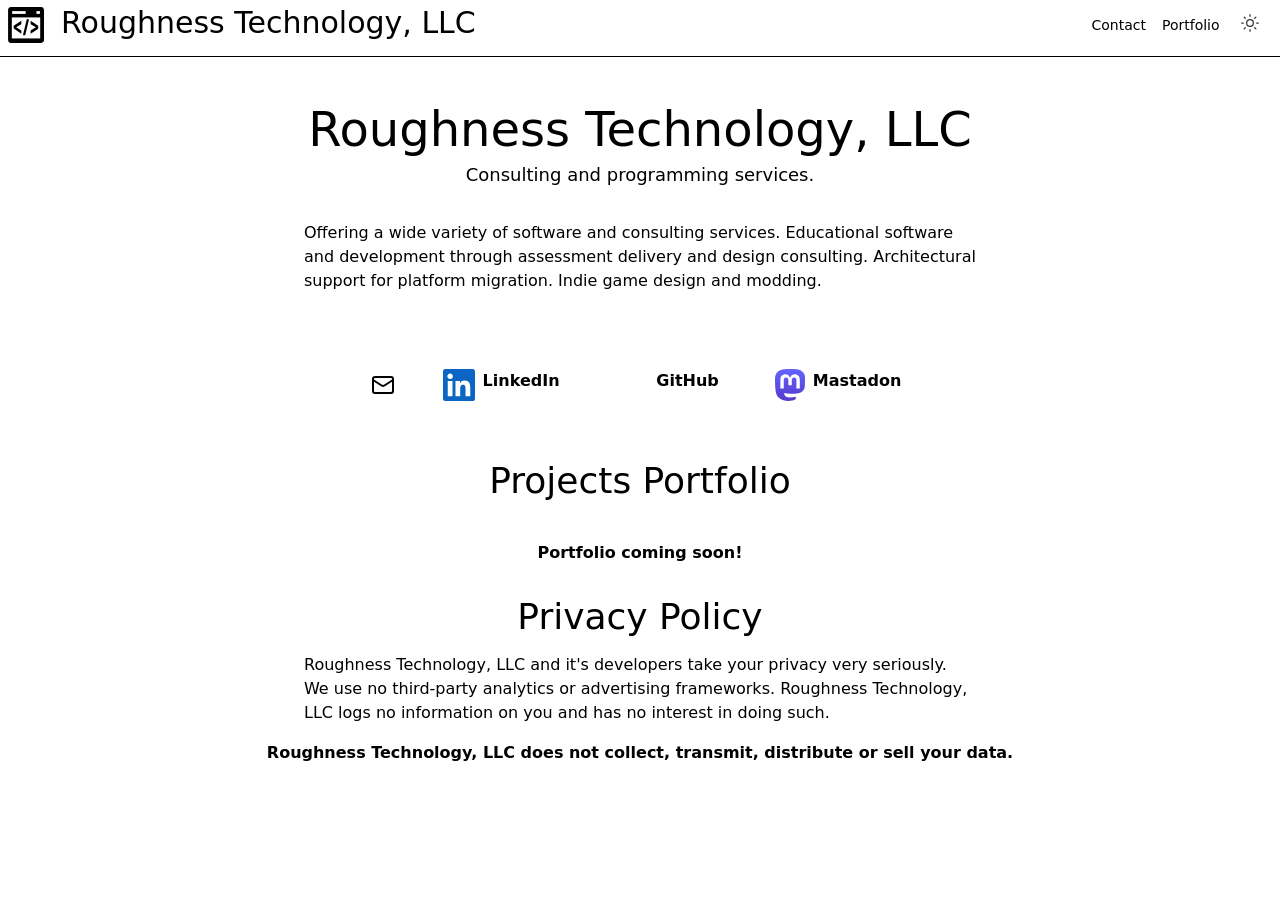
==== commit 2e990407: "v0.2.2" ====
--- a/index.html
+++ b/index.html
@@ -4,68 +4,62 @@
         <meta charset="utf-8" />
         <link rel="icon" href="./favicon.svg" />
         <meta name="viewport" content="width=device-width, initial-scale=1" />
-        
-		<link href="./_app/immutable/assets/0.DGiVUaFU.css" rel="stylesheet">
-		<link rel="modulepreload" href="./_app/immutable/entry/start.0TujHONO.js">
-		<link rel="modulepreload" href="./_app/immutable/chunks/entry.CL2L9oDJ.js">
-		<link rel="modulepreload" href="./_app/immutable/chunks/scheduler.Bhe7-VEC.js">
-		<link rel="modulepreload" href="./_app/immutable/entry/app.BHVXIK6b.js">
-		<link rel="modulepreload" href="./_app/immutable/chunks/index.BfFYL8sr.js">
-		<link rel="modulepreload" href="./_app/immutable/nodes/0.CK3YiIGr.js">
-		<link rel="modulepreload" href="./_app/immutable/chunks/Icon.BbYay342.js">
-		<link rel="modulepreload" href="./_app/immutable/chunks/stores.Z772XrwA.js">
-		<link rel="modulepreload" href="./_app/immutable/nodes/2.DkOjbSeF.js"><title>Roughness Technology, LLC</title><!-- HEAD_svelte-1kpyvk2_START --><meta name="description" content="Consulting and programming services."><meta name="robots" content="index, follow"><meta property="og:type" content="website"><meta property="og:site_name" content="roughness.technology"><meta property="og:title" content="Roughness Technology, LLC"><meta property="og:description"><!-- HEAD_svelte-1kpyvk2_END --><!-- HEAD_svelte-1nen96w_START --> <!-- HTML_TAG_START --><script>(function setInitialMode({ defaultMode, themeColors: themeColors2, darkClassNames: darkClassNames2 = ["dark"], lightClassNames: lightClassNames2 = [], defaultTheme = "" }) {
-  const rootEl = document.documentElement;
-  const mode = localStorage.getItem("mode-watcher-mode") || defaultMode;
-  const theme2 = localStorage.getItem("mode-watcher-theme") || defaultTheme;
-  const light = mode === "light" || mode === "system" && window.matchMedia("(prefers-color-scheme: light)").matches;
-  if (light) {
-    if (darkClassNames2.length)
-      rootEl.classList.remove(...darkClassNames2);
-    if (lightClassNames2.length)
-      rootEl.classList.add(...lightClassNames2);
-  } else {
-    if (lightClassNames2.length)
-      rootEl.classList.remove(...lightClassNames2);
-    if (darkClassNames2.length)
-      rootEl.classList.add(...darkClassNames2);
-  }
-  rootEl.style.colorScheme = light ? "light" : "dark";
-  if (themeColors2) {
-    const themeMetaEl = document.querySelector('meta[name="theme-color"]');
-    if (themeMetaEl) {
-      themeMetaEl.setAttribute("content", mode === "light" ? themeColors2.light : themeColors2.dark);
-    }
-  }
-  if (theme2) {
-    rootEl.setAttribute("data-theme", theme2);
-    localStorage.setItem("mode-watcher-theme", theme2);
-  }
-  localStorage.setItem("mode-watcher-mode", mode);
-})({"defaultMode":"system","darkClassNames":["dark"],"lightClassNames":[],"defaultTheme":"","modeStorageKey":"mode-watcher-mode","themeStorageKey":"mode-watcher-theme"});</script><!-- HTML_TAG_END --><!-- HEAD_svelte-1nen96w_END -->
+        <link href="./_app/immutable/entry/start.CUARvgCe.js" rel="modulepreload">
+		<link href="./_app/immutable/chunks/CaaQ58NP.js" rel="modulepreload">
+		<link href="./_app/immutable/chunks/B1A658Li.js" rel="modulepreload">
+		<link href="./_app/immutable/entry/app.D1pB2Jiu.js" rel="modulepreload">
+		<link href="./_app/immutable/chunks/Dj6f-nJM.js" rel="modulepreload">
+		<link href="./_app/immutable/chunks/DEDqjojZ.js" rel="modulepreload">
+		<link href="./_app/immutable/nodes/0.BGaWm86P.js" rel="modulepreload">
+		<link href="./_app/immutable/chunks/vlX0Owmd.js" rel="modulepreload">
+		<link href="./_app/immutable/chunks/D2EXheIH.js" rel="modulepreload">
+		<link href="./_app/immutable/chunks/BKrcq_6Q.js" rel="modulepreload">
+		<link href="./_app/immutable/nodes/2.Difrq9t5.js" rel="modulepreload">
+		<!--be66g6--><meta name="description" content="Consulting and programming services."/> <meta name="robots" content="index, follow"/> <meta property="og:type" content="website"/> <meta property="og:site_name" content="roughness.technology"/> <meta property="og:title" content="Roughness Technology, LLC"/> <meta property="og:description" content="Consulting and programming services."/><!----><!--1hhgt8a--><!--[-1--><!--]--> <!----><script>(function setInitialMode({ defaultMode = "system", themeColors, darkClassNames = ["dark"], lightClassNames = [], defaultTheme = "", modeStorageKey = "mode-watcher-mode", themeStorageKey = "mode-watcher-theme" }) {
+	const rootEl = document.documentElement;
+	const mode = localStorage.getItem(modeStorageKey) ?? defaultMode;
+	const theme = localStorage.getItem(themeStorageKey) ?? defaultTheme;
+	const light = mode === "light" || mode === "system" && window.matchMedia("(prefers-color-scheme: light)").matches;
+	if (light) {
+		if (darkClassNames.length) rootEl.classList.remove(...darkClassNames.filter(Boolean));
+		if (lightClassNames.length) rootEl.classList.add(...lightClassNames.filter(Boolean));
+	} else {
+		if (lightClassNames.length) rootEl.classList.remove(...lightClassNames.filter(Boolean));
+		if (darkClassNames.length) rootEl.classList.add(...darkClassNames.filter(Boolean));
+	}
+	rootEl.style.colorScheme = light ? "light" : "dark";
+	if (themeColors) {
+		const themeMetaEl = document.querySelector("meta[name=\"theme-color\"]");
+		if (themeMetaEl) themeMetaEl.setAttribute("content", mode === "light" ? themeColors.light : themeColors.dark);
+	}
+	if (theme) {
+		rootEl.setAttribute("data-theme", theme);
+		localStorage.setItem(themeStorageKey, theme);
+	}
+	localStorage.setItem(modeStorageKey, mode);
+})({"defaultMode":"system","darkClassNames":["dark"],"lightClassNames":[],"defaultTheme":"","modeStorageKey":"mode-watcher-mode","themeStorageKey":"mode-watcher-theme"});</script><!----><!----><title>Roughness Technology, LLC</title>
+		<link href="./_app/immutable/assets/0.BjXAm7sX.css" rel="stylesheet">
     </head>
     <body data-sveltekit-preload-data="hover">
-        <div style="display: contents">    <div class="flex min-h-screen flex-col"><header class="border-border/40 bg-background/95 supports-[backdrop-filter]:bg-background/60 sticky top-0 z-50 w-full border-b backdrop-blur"><div class="container flex h-14 max-w-screen-2xl items-center justify-end md:justify-start"><div class="justify-between flex flex-row w-full"><a href="/"><img id="logo" src="logo.svg" class="ml-2 mr-3 mb-2 sm:h-9 max-h-9  inline" alt="Roughness Technology, LLC"> <h3 class="hidden self-center sm:inline mt-2">Roughness Technology, LLC</h3></a> <nav class="items-right text-sm mt-2"><a href="#contact" class="hover:text-foreground transition-colors pr-4 mb-2 align-middle inline-block text-foreground/80">Contact </a><a href="#portfolio" class="hover:text-foreground transition-colors pr-4 mb-2 align-middle inline-block text-foreground/80">Portfolio </a> <button aria-label="Toggle dark mode" class="opacity-80 hover:opacity-100 mr-5"><svg xmlns="http://www.w3.org/2000/svg" width="20" height="20" viewBox="0 0 24 24" fill="none" stroke="currentColor" stroke-width="1.5" stroke-linecap="round" stroke-linejoin="round" aria-label="Moon" class="lucide-icon lucide lucide-moon"><path d="M12 3a6 6 0 0 0 9 9 9 9 0 1 1-9-9Z"></path></svg></button></nav></div></div></header>  <main class="mx-4 my-12 flex max-w-5xl flex-col items-center gap-6 self-center"><article class="mb-8 flex flex-col gap-8"><div class="flex flex-col items-center self-center"><h1>Roughness Technology, LLC</h1> <span class="text-lg">Consulting and programming services.</span></div> <p class="max-w-2xl">Offering a wide variety of software and consulting services. Educational software and development through assessment delivery and design consulting. Architectural support for platform migration. Indie game design and modding.</p> <div id="contact"></div> <div class="flex flex-wrap items-center justify-center gap-4"><div class="flex basis-4"><a href="mailto:wendallc@83864.com" target="_blank" rel="noopener noreferrer" variant="secondary" class="flex flex-row items-center gap-2 px-2" size="lg"><svg xmlns="http://www.w3.org/2000/svg" width="24" height="24" viewBox="0 0 24 24" fill="none" stroke="currentColor" stroke-width="2" stroke-linecap="round" stroke-linejoin="round" class="lucide-icon lucide lucide-mail mx-1 h-10 py-1" aria-label="Email"><rect width="20" height="16" x="2" y="4" rx="2"></rect><path d="m22 7-8.97 5.7a1.94 1.94 0 0 1-2.06 0L2 7"></path></svg></a></div> <div class="flex"><a href="https://www.linkedin.com/in/wendall911/" target="_blank" rel="me noopener noreferrer" variant="secondary" class="flex w-full flex-row items-center gap-2 px-5" size="lg"> <svg class="h-10 py-1" alt="LinkedIn" aria-label="LinkedIn" xmlns="http://www.w3.org/2000/svg" preserveAspectRatio="xMidYMid" viewBox="0 0 256 256"><path d="M218.123 218.127h-37.931v-59.403c0-14.165-.253-32.4-19.728-32.4-19.756 0-22.779 15.434-22.779 31.369v60.43h-37.93V95.967h36.413v16.694h.51a39.907 39.907 0 0 1 35.928-19.733c38.445 0 45.533 25.288 45.533 58.186l-.016 67.013ZM56.955 79.27c-12.157.002-22.014-9.852-22.016-22.009-.002-12.157 9.851-22.014 22.008-22.016 12.157-.003 22.014 9.851 22.016 22.008A22.013 22.013 0 0 1 56.955 79.27m18.966 138.858H37.95V95.967h37.97v122.16ZM237.033.018H18.89C8.58-.098.125 8.161-.001 18.471v219.053c.122 10.315 8.576 18.582 18.89 18.474h218.144c10.336.128 18.823-8.139 18.966-18.474V18.454c-.147-10.33-8.635-18.588-18.966-18.453" fill="#0A66C2"></path></svg>  <p class="font-semibold">LinkedIn</p></a> </div><div class="flex"><a href="https://github.com/wendall911" target="_blank" rel="me noopener noreferrer" variant="secondary" class="flex w-full flex-row items-center gap-2 px-5" size="lg"><svg class="h-10 py-1 dark:invert" viewBox="0 0 256 250" fill="#fff" alt="GitHub" aria-label="GitHub" xmlns="http://www.w3.org/2000/svg" preserveAspectRatio="xMidYMid"><path d="M128.001 0C57.317 0 0 57.307 0 128.001c0 56.554 36.676 104.535 87.535 121.46 6.397 1.185 8.746-2.777 8.746-6.158 0-3.052-.12-13.135-.174-23.83-35.61 7.742-43.124-15.103-43.124-15.103-5.823-14.795-14.213-18.73-14.213-18.73-11.613-7.944.876-7.78.876-7.78 12.853.902 19.621 13.19 19.621 13.19 11.417 19.568 29.945 13.911 37.249 10.64 1.149-8.272 4.466-13.92 8.127-17.116-28.431-3.236-58.318-14.212-58.318-63.258 0-13.975 5-25.394 13.188-34.358-1.329-3.224-5.71-16.242 1.24-33.874 0 0 10.749-3.44 35.21 13.121 10.21-2.836 21.16-4.258 32.038-4.307 10.878.049 21.837 1.47 32.066 4.307 24.431-16.56 35.165-13.12 35.165-13.12 6.967 17.63 2.584 30.65 1.255 33.873 8.207 8.964 13.173 20.383 13.173 34.358 0 49.163-29.944 59.988-58.447 63.157 4.591 3.972 8.682 11.762 8.682 23.704 0 17.126-.148 30.91-.148 35.126 0 3.407 2.304 7.398 8.792 6.14C219.37 232.5 256 184.537 256 128.002 256 57.307 198.691 0 128.001 0Zm-80.06 182.34c-.282.636-1.283.827-2.194.39-.929-.417-1.45-1.284-1.15-1.922.276-.655 1.279-.838 2.205-.399.93.418 1.46 1.293 1.139 1.931Zm6.296 5.618c-.61.566-1.804.303-2.614-.591-.837-.892-.994-2.086-.375-2.66.63-.566 1.787-.301 2.626.591.838.903 1 2.088.363 2.66Zm4.32 7.188c-.785.545-2.067.034-2.86-1.104-.784-1.138-.784-2.503.017-3.05.795-.547 2.058-.055 2.861 1.075.782 1.157.782 2.522-.019 3.08Zm7.304 8.325c-.701.774-2.196.566-3.29-.49-1.119-1.032-1.43-2.496-.726-3.27.71-.776 2.213-.558 3.315.49 1.11 1.03 1.45 2.505.701 3.27Zm9.442 2.81c-.31 1.003-1.75 1.459-3.199 1.033-1.448-.439-2.395-1.613-2.103-2.626.301-1.01 1.747-1.484 3.207-1.028 1.446.436 2.396 1.602 2.095 2.622Zm10.744 1.193c.036 1.055-1.193 1.93-2.715 1.95-1.53.034-2.769-.82-2.786-1.86 0-1.065 1.202-1.932 2.733-1.958 1.522-.03 2.768.818 2.768 1.868Zm10.555-.405c.182 1.03-.875 2.088-2.387 2.37-1.485.271-2.861-.365-3.05-1.386-.184-1.056.893-2.114 2.376-2.387 1.514-.263 2.868.356 3.061 1.403Z"></path></svg>   <p class="font-semibold">GitHub</p></a> </div><div class="flex"><a href="https://hachyderm.io/@wendall911" target="_blank" rel="me noopener noreferrer" variant="secondary" class="flex w-full flex-row items-center gap-2 px-5" size="lg">  <svg class="h-10 py-1" alt="Mastadon" aria-label="Mastadon" preserveAspectRatio="xMidYMid" viewBox="0 0 61 65" fill="none" xmlns="http://www.w3.org/2000/svg"><path d="M60.7539 14.3904C59.8143 7.40642 53.7273 1.90257 46.5117 0.836066C45.2943 0.655854 40.6819 0 29.9973 0H29.9175C19.2299 0 16.937 0.655854 15.7196 0.836066C8.70488 1.87302 2.29885 6.81852 0.744617 13.8852C-0.00294988 17.3654 -0.0827298 21.2237 0.0561464 24.7629C0.254119 29.8384 0.292531 34.905 0.753482 39.9598C1.07215 43.3175 1.62806 46.6484 2.41704 49.9276C3.89445 55.9839 9.87499 61.0239 15.7344 63.0801C22.0077 65.2244 28.7542 65.5804 35.2184 64.1082C35.9295 63.9428 36.6318 63.7508 37.3252 63.5321C38.8971 63.0329 40.738 62.4745 42.0913 61.4937C42.1099 61.4799 42.1251 61.4621 42.1358 61.4417C42.1466 61.4212 42.1526 61.3986 42.1534 61.3755V56.4773C42.153 56.4557 42.1479 56.4345 42.1383 56.4151C42.1287 56.3958 42.1149 56.3788 42.0979 56.3655C42.0809 56.3522 42.0611 56.3429 42.04 56.3382C42.019 56.3335 41.9971 56.3336 41.9761 56.3384C37.8345 57.3276 33.5905 57.8234 29.3324 57.8156C22.0045 57.8156 20.0336 54.3384 19.4693 52.8908C19.0156 51.6397 18.7275 50.3346 18.6124 49.0088C18.6112 48.9866 18.6153 48.9643 18.6243 48.9439C18.6333 48.9236 18.647 48.9056 18.6643 48.8915C18.6816 48.8774 18.7019 48.8675 18.7237 48.8628C18.7455 48.858 18.7681 48.8585 18.7897 48.8641C22.8622 49.8465 27.037 50.3423 31.2265 50.3412C32.234 50.3412 33.2387 50.3412 34.2463 50.3146C38.4598 50.1964 42.9009 49.9808 47.0465 49.1713C47.1499 49.1506 47.2534 49.1329 47.342 49.1063C53.881 47.8507 60.1038 43.9097 60.7362 33.9301C60.7598 33.5372 60.8189 29.8148 60.8189 29.4071C60.8218 28.0215 61.2651 19.5781 60.7539 14.3904Z" fill="url(#paint0_linear_89_8)"></path><path d="M50.3943 22.237V39.5876H43.5185V22.7481C43.5185 19.2029 42.0411 17.3949 39.036 17.3949C35.7325 17.3949 34.0778 19.5338 34.0778 23.7585V32.9759H27.2434V23.7585C27.2434 19.5338 25.5857 17.3949 22.2822 17.3949C19.2949 17.3949 17.8027 19.2029 17.8027 22.7481V39.5876H10.9298V22.237C10.9298 18.6918 11.835 15.8754 13.6453 13.7877C15.5128 11.7049 17.9623 10.6355 21.0028 10.6355C24.522 10.6355 27.1813 11.9885 28.9542 14.6917L30.665 17.5633L32.3788 14.6917C34.1517 11.9885 36.811 10.6355 40.3243 10.6355C43.3619 10.6355 45.8114 11.7049 47.6847 13.7877C49.4931 15.8734 50.3963 18.6899 50.3943 22.237Z" fill="white"></path><defs><linearGradient id="paint0_linear_89_8" x1="30.5" y1="0" x2="30.5" y2="65" gradientUnits="userSpaceOnUse"><stop stop-color="#6364FF"></stop><stop offset="1" stop-color="#563ACC"></stop></linearGradient></defs></svg> <p class="font-semibold">Mastadon</p></a> </div></div></article> <article class="flex flex-col items-center gap-8" id="portfolio" data-svelte-h="svelte-19zigdk"><h2>Projects Portfolio</h2> <p class="font-semibold">Portfolio coming soon!</p></article> <article class="mb-8 flex flex-col gap-8" data-svelte-h="svelte-1tia38l"><div class="flex flex-col items-center self-center"><h2>Privacy Policy</h2> <p class="my-2 max-w-2xl">Roughness Technology, LLC and it&#39;s developers take your privacy very seriously. We
+        <div style="display: contents"><!--[--><!--[0--><!--[--><!----> <!--[-1--><!--]--><!----> <div class="flex min-h-screen flex-col"><header class="border-border/40 bg-background/95 supports-[backdrop-filter]:bg-background/60 sticky top-0 z-50 w-full border-b backdrop-blur"><div class="container flex h-14 max-w-screen-2xl items-center justify-end md:justify-start"><div class="flex w-full flex-row justify-between"><a href="/"><img id="logo" src="logo.svg" class="logo-img mr-3 mb-2 ml-2 inline max-h-9 sm:h-9" alt="Roughness Technology, LLC"/> <h3 class="mt-2 hidden self-center sm:inline">Roughness Technology, LLC</h3></a> <nav class="items-right mt-2 text-sm"><!--[--><a href="#contact" class="hover:text-foreground mb-2 inline-block pr-4 align-middle transition-colors text-foreground/80">Contact</a><a href="#portfolio" class="hover:text-foreground mb-2 inline-block pr-4 align-middle transition-colors text-foreground/80">Portfolio</a><!--]--> <button aria-label="Toggle dark mode" class="mr-5 opacity-80 hover:opacity-100"><!--[-1--><svg xmlns="http://www.w3.org/2000/svg" width="20" height="20" viewBox="0 0 24 24" fill="none" stroke="currentColor" stroke-width="1.5" stroke-linecap="round" stroke-linejoin="round" aria-label="Moon" class="lucide-icon lucide lucide-moon"><!--[--><!----><path d="M20.985 12.486a9 9 0 1 1-9.473-9.472c.405-.022.617.46.402.803a6 6 0 0 0 8.268 8.268c.344-.215.825-.004.803.401"><!----></path><!----><!--]--><!--[--><!--[--><!--]--><!--]--></svg><!--]--></button><!----></nav></div><!----></div></header> <!--[-1--><!--]--><!----> <!--[--><!--[--><main class="mx-4 my-12 flex max-w-5xl flex-col items-center gap-6 self-center"><article class="mb-8 flex flex-col gap-8"><div class="flex flex-col items-center self-center"><h1>Roughness Technology, LLC</h1> <span class="text-lg">Consulting and programming services.</span></div> <p class="max-w-2xl">Offering a wide variety of software and consulting services. Educational software and development through assessment delivery and design consulting. Architectural support for platform migration. Indie game design and modding.</p> <div id="contact"></div> <div class="flex flex-wrap items-center justify-center gap-4"><div class="flex basis-4"><a href="mailto:wendallc@83864.com" target="_blank" rel="noopener noreferrer" class="flex flex-row items-center gap-2 px-2"><svg xmlns="http://www.w3.org/2000/svg" width="24" height="24" viewBox="0 0 24 24" fill="none" stroke="currentColor" stroke-width="2" stroke-linecap="round" stroke-linejoin="round" class="lucide-icon lucide lucide-mail mx-1 h-10 py-1" aria-label="Email"><!--[--><!----><path d="m22 7-8.991 5.727a2 2 0 0 1-2.009 0L2 7"><!----></path><!----><!----><rect x="2" y="4" width="20" height="16" rx="2"><!----></rect><!----><!--]--><!--[--><!--[--><!--]--><!--]--></svg><!----></a></div> <!--[--><div class="flex"><a href="https://www.linkedin.com/in/wendall911/" target="_blank" rel="me noopener noreferrer" class="flex w-full flex-row items-center gap-2 px-5"><!--[-1--><!--]--> <!--[0--><svg class="h-10 py-1" aria-label="LinkedIn" xmlns="http://www.w3.org/2000/svg" preserveAspectRatio="xMidYMid" viewBox="0 0 256 256"><path d="M218.123 218.127h-37.931v-59.403c0-14.165-.253-32.4-19.728-32.4-19.756 0-22.779 15.434-22.779 31.369v60.43h-37.93V95.967h36.413v16.694h.51a39.907 39.907 0 0 1 35.928-19.733c38.445 0 45.533 25.288 45.533 58.186l-.016 67.013ZM56.955 79.27c-12.157.002-22.014-9.852-22.016-22.009-.002-12.157 9.851-22.014 22.008-22.016 12.157-.003 22.014 9.851 22.016 22.008A22.013 22.013 0 0 1 56.955 79.27m18.966 138.858H37.95V95.967h37.97v122.16ZM237.033.018H18.89C8.58-.098.125 8.161-.001 18.471v219.053c.122 10.315 8.576 18.582 18.89 18.474h218.144c10.336.128 18.823-8.139 18.966-18.474V18.454c-.147-10.33-8.635-18.588-18.966-18.453" fill="#0A66C2"></path></svg><!--]--> <!--[-1--><!--]--> <p class="font-semibold">LinkedIn</p></a></div><div class="flex"><a href="https://github.com/wendall911" target="_blank" rel="me noopener noreferrer" class="flex w-full flex-row items-center gap-2 px-5"><!--[0--><svg class="h-10 py-1 dark:invert" viewBox="0 0 256 250" fill="#fff" aria-label="GitHub" xmlns="http://www.w3.org/2000/svg" preserveAspectRatio="xMidYMid"><path d="M128.001 0C57.317 0 0 57.307 0 128.001c0 56.554 36.676 104.535 87.535 121.46 6.397 1.185 8.746-2.777 8.746-6.158 0-3.052-.12-13.135-.174-23.83-35.61 7.742-43.124-15.103-43.124-15.103-5.823-14.795-14.213-18.73-14.213-18.73-11.613-7.944.876-7.78.876-7.78 12.853.902 19.621 13.19 19.621 13.19 11.417 19.568 29.945 13.911 37.249 10.64 1.149-8.272 4.466-13.92 8.127-17.116-28.431-3.236-58.318-14.212-58.318-63.258 0-13.975 5-25.394 13.188-34.358-1.329-3.224-5.71-16.242 1.24-33.874 0 0 10.749-3.44 35.21 13.121 10.21-2.836 21.16-4.258 32.038-4.307 10.878.049 21.837 1.47 32.066 4.307 24.431-16.56 35.165-13.12 35.165-13.12 6.967 17.63 2.584 30.65 1.255 33.873 8.207 8.964 13.173 20.383 13.173 34.358 0 49.163-29.944 59.988-58.447 63.157 4.591 3.972 8.682 11.762 8.682 23.704 0 17.126-.148 30.91-.148 35.126 0 3.407 2.304 7.398 8.792 6.14C219.37 232.5 256 184.537 256 128.002 256 57.307 198.691 0 128.001 0Zm-80.06 182.34c-.282.636-1.283.827-2.194.39-.929-.417-1.45-1.284-1.15-1.922.276-.655 1.279-.838 2.205-.399.93.418 1.46 1.293 1.139 1.931Zm6.296 5.618c-.61.566-1.804.303-2.614-.591-.837-.892-.994-2.086-.375-2.66.63-.566 1.787-.301 2.626.591.838.903 1 2.088.363 2.66Zm4.32 7.188c-.785.545-2.067.034-2.86-1.104-.784-1.138-.784-2.503.017-3.05.795-.547 2.058-.055 2.861 1.075.782 1.157.782 2.522-.019 3.08Zm7.304 8.325c-.701.774-2.196.566-3.29-.49-1.119-1.032-1.43-2.496-.726-3.27.71-.776 2.213-.558 3.315.49 1.11 1.03 1.45 2.505.701 3.27Zm9.442 2.81c-.31 1.003-1.75 1.459-3.199 1.033-1.448-.439-2.395-1.613-2.103-2.626.301-1.01 1.747-1.484 3.207-1.028 1.446.436 2.396 1.602 2.095 2.622Zm10.744 1.193c.036 1.055-1.193 1.93-2.715 1.95-1.53.034-2.769-.82-2.786-1.86 0-1.065 1.202-1.932 2.733-1.958 1.522-.03 2.768.818 2.768 1.868Zm10.555-.405c.182 1.03-.875 2.088-2.387 2.37-1.485.271-2.861-.365-3.05-1.386-.184-1.056.893-2.114 2.376-2.387 1.514-.263 2.868.356 3.061 1.403Z"></path></svg><!--]--> <!--[-1--><!--]--> <!--[-1--><!--]--> <p class="font-semibold">GitHub</p></a></div><div class="flex"><a href="https://hachyderm.io/@wendall911" target="_blank" rel="me noopener noreferrer" class="flex w-full flex-row items-center gap-2 px-5"><!--[-1--><!--]--> <!--[-1--><!--]--> <!--[0--><svg class="h-10 py-1" aria-label="Mastadon" preserveAspectRatio="xMidYMid" viewBox="0 0 61 65" fill="none" xmlns="http://www.w3.org/2000/svg"><path d="M60.7539 14.3904C59.8143 7.40642 53.7273 1.90257 46.5117 0.836066C45.2943 0.655854 40.6819 0 29.9973 0H29.9175C19.2299 0 16.937 0.655854 15.7196 0.836066C8.70488 1.87302 2.29885 6.81852 0.744617 13.8852C-0.00294988 17.3654 -0.0827298 21.2237 0.0561464 24.7629C0.254119 29.8384 0.292531 34.905 0.753482 39.9598C1.07215 43.3175 1.62806 46.6484 2.41704 49.9276C3.89445 55.9839 9.87499 61.0239 15.7344 63.0801C22.0077 65.2244 28.7542 65.5804 35.2184 64.1082C35.9295 63.9428 36.6318 63.7508 37.3252 63.5321C38.8971 63.0329 40.738 62.4745 42.0913 61.4937C42.1099 61.4799 42.1251 61.4621 42.1358 61.4417C42.1466 61.4212 42.1526 61.3986 42.1534 61.3755V56.4773C42.153 56.4557 42.1479 56.4345 42.1383 56.4151C42.1287 56.3958 42.1149 56.3788 42.0979 56.3655C42.0809 56.3522 42.0611 56.3429 42.04 56.3382C42.019 56.3335 41.9971 56.3336 41.9761 56.3384C37.8345 57.3276 33.5905 57.8234 29.3324 57.8156C22.0045 57.8156 20.0336 54.3384 19.4693 52.8908C19.0156 51.6397 18.7275 50.3346 18.6124 49.0088C18.6112 48.9866 18.6153 48.9643 18.6243 48.9439C18.6333 48.9236 18.647 48.9056 18.6643 48.8915C18.6816 48.8774 18.7019 48.8675 18.7237 48.8628C18.7455 48.858 18.7681 48.8585 18.7897 48.8641C22.8622 49.8465 27.037 50.3423 31.2265 50.3412C32.234 50.3412 33.2387 50.3412 34.2463 50.3146C38.4598 50.1964 42.9009 49.9808 47.0465 49.1713C47.1499 49.1506 47.2534 49.1329 47.342 49.1063C53.881 47.8507 60.1038 43.9097 60.7362 33.9301C60.7598 33.5372 60.8189 29.8148 60.8189 29.4071C60.8218 28.0215 61.2651 19.5781 60.7539 14.3904Z" fill="url(#paint0_linear_89_8)"></path><path d="M50.3943 22.237V39.5876H43.5185V22.7481C43.5185 19.2029 42.0411 17.3949 39.036 17.3949C35.7325 17.3949 34.0778 19.5338 34.0778 23.7585V32.9759H27.2434V23.7585C27.2434 19.5338 25.5857 17.3949 22.2822 17.3949C19.2949 17.3949 17.8027 19.2029 17.8027 22.7481V39.5876H10.9298V22.237C10.9298 18.6918 11.835 15.8754 13.6453 13.7877C15.5128 11.7049 17.9623 10.6355 21.0028 10.6355C24.522 10.6355 27.1813 11.9885 28.9542 14.6917L30.665 17.5633L32.3788 14.6917C34.1517 11.9885 36.811 10.6355 40.3243 10.6355C43.3619 10.6355 45.8114 11.7049 47.6847 13.7877C49.4931 15.8734 50.3963 18.6899 50.3943 22.237Z" fill="white"></path><defs><linearGradient id="paint0_linear_89_8" x1="30.5" y1="0" x2="30.5" y2="65" gradientUnits="userSpaceOnUse"><stop stop-color="#6364FF"></stop><stop offset="1" stop-color="#563ACC"></stop></linearGradient></defs></svg><!--]--> <p class="font-semibold">Mastadon</p></a></div><!--]--></div><!----></article> <article class="flex flex-col items-center gap-8" id="portfolio"><h2>Projects Portfolio</h2> <p class="font-semibold">Portfolio coming soon!</p></article> <article class="mb-8 flex flex-col gap-8"><div class="flex flex-col items-center self-center"><h2>Privacy Policy</h2> <p class="my-2 max-w-2xl">Roughness Technology, LLC and it's developers take your privacy very seriously. We
                 use no third-party analytics or advertising frameworks. Roughness Technology, LLC
-                logs no information on you and has no interest in doing such.</p> <p class="font-semibold">Roughness Technology, LLC does not collect, transmit, distribute or sell your data.</p></div></article></main></div> 
+                logs no information on you and has no interest in doing such.</p> <p class="font-semibold">Roughness Technology, LLC does not collect, transmit, distribute or sell your data.</p></div></article></main><!--]--><!--]--></div><!--]--><!--]--> <!--[-1--><!--]--><!--]-->
 			
 			<script>
 				{
-					__sveltekit_1n2gxbm = {
+					__sveltekit_13d5uuv = {
 						base: new URL(".", location).pathname.slice(0, -1)
 					};
 
 					const element = document.currentScript.parentElement;
 
-					const data = [null,null];
-
 					Promise.all([
-						import("./_app/immutable/entry/start.0TujHONO.js"),
-						import("./_app/immutable/entry/app.BHVXIK6b.js")
+						import("./_app/immutable/entry/start.CUARvgCe.js"),
+						import("./_app/immutable/entry/app.D1pB2Jiu.js")
 					]).then(([kit, app]) => {
 						kit.start(app, element, {
 							node_ids: [0, 2],
-							data,
+							data: [null,null],
 							form: null,
 							error: null
 						});
--- a/_app/immutable/assets/0.BjXAm7sX.css
+++ b/_app/immutable/assets/0.BjXAm7sX.css
@@ -0,0 +1,2 @@
+/*! tailwindcss v4.3.0 | MIT License | https://tailwindcss.com */
+@layer properties{@supports (((-webkit-hyphens:none)) and (not (margin-trim:inline))) or ((-moz-orient:inline) and (not (color:rgb(from red r g b)))){*,:before,:after,::backdrop{--tw-border-style:solid;--tw-font-weight:initial;--tw-backdrop-blur:initial;--tw-backdrop-brightness:initial;--tw-backdrop-contrast:initial;--tw-backdrop-grayscale:initial;--tw-backdrop-hue-rotate:initial;--tw-backdrop-invert:initial;--tw-backdrop-opacity:initial;--tw-backdrop-saturate:initial;--tw-backdrop-sepia:initial;--tw-blur:initial;--tw-brightness:initial;--tw-contrast:initial;--tw-grayscale:initial;--tw-hue-rotate:initial;--tw-invert:initial;--tw-opacity:initial;--tw-saturate:initial;--tw-sepia:initial;--tw-drop-shadow:initial;--tw-drop-shadow-color:initial;--tw-drop-shadow-alpha:100%;--tw-drop-shadow-size:initial}}}@layer theme{:root,:host{--font-sans:ui-sans-serif, system-ui, sans-serif, "Apple Color Emoji", "Segoe UI Emoji", "Segoe UI Symbol", "Noto Color Emoji";--font-mono:ui-monospace, SFMono-Regular, Menlo, Monaco, Consolas, "Liberation Mono", "Courier New", monospace;--color-green-300:oklch(87.1% .15 154.449);--spacing:.25rem;--breakpoint-2xl:96rem;--container-2xl:42rem;--container-5xl:64rem;--text-sm:.875rem;--text-sm--line-height:calc(1.25 / .875);--text-lg:1.125rem;--text-lg--line-height:calc(1.75 / 1.125);--text-xl:1.25rem;--text-xl--line-height:calc(1.75 / 1.25);--text-2xl:1.5rem;--text-2xl--line-height:calc(2 / 1.5);--text-3xl:1.875rem;--text-3xl--line-height:calc(2.25 / 1.875);--text-4xl:2.25rem;--text-4xl--line-height:calc(2.5 / 2.25);--text-5xl:3rem;--text-5xl--line-height:1;--font-weight-semibold:600;--default-transition-duration:.15s;--default-transition-timing-function:cubic-bezier(.4, 0, .2, 1);--default-font-family:var(--font-sans);--default-mono-font-family:var(--font-mono)}}@layer base{*,:after,:before,::backdrop{box-sizing:border-box;border:0 solid;margin:0;padding:0}::file-selector-button{box-sizing:border-box;border:0 solid;margin:0;padding:0}html,:host{-webkit-text-size-adjust:100%;tab-size:4;line-height:1.5;font-family:var(--default-font-family,ui-sans-serif, system-ui, sans-serif, "Apple Color Emoji", "Segoe UI Emoji", "Segoe UI Symbol", "Noto Color Emoji");font-feature-settings:var(--default-font-feature-settings,normal);font-variation-settings:var(--default-font-variation-settings,normal);-webkit-tap-highlight-color:transparent}hr{height:0;color:inherit;border-top-width:1px}abbr:where([title]){-webkit-text-decoration:underline dotted;text-decoration:underline dotted}h1,h2,h3,h4,h5,h6{font-size:inherit;font-weight:inherit}a{color:inherit;-webkit-text-decoration:inherit;-webkit-text-decoration:inherit;-webkit-text-decoration:inherit;-webkit-text-decoration:inherit;text-decoration:inherit}b,strong{font-weight:bolder}code,kbd,samp,pre{font-family:var(--default-mono-font-family,ui-monospace, SFMono-Regular, Menlo, Monaco, Consolas, "Liberation Mono", "Courier New", monospace);font-feature-settings:var(--default-mono-font-feature-settings,normal);font-variation-settings:var(--default-mono-font-variation-settings,normal);font-size:1em}small{font-size:80%}sub,sup{vertical-align:baseline;font-size:75%;line-height:0;position:relative}sub{bottom:-.25em}sup{top:-.5em}table{text-indent:0;border-color:inherit;border-collapse:collapse}:-moz-focusring{outline:auto}progress{vertical-align:baseline}summary{display:list-item}ol,ul,menu{list-style:none}img,svg,video,canvas,audio,iframe,embed,object{vertical-align:middle;display:block}img,video{max-width:100%;height:auto}button,input,select,optgroup,textarea{font:inherit;font-feature-settings:inherit;font-variation-settings:inherit;letter-spacing:inherit;color:inherit;opacity:1;background-color:#0000;border-radius:0}::file-selector-button{font:inherit;font-feature-settings:inherit;font-variation-settings:inherit;letter-spacing:inherit;color:inherit;opacity:1;background-color:#0000;border-radius:0}:where(select:is([multiple],[size])) optgroup{font-weight:bolder}:where(select:is([multiple],[size])) optgroup option{padding-inline-start:20px}::file-selector-button{margin-inline-end:4px}::placeholder{opacity:1}@supports (not ((-webkit-appearance:-apple-pay-button))) or (contain-intrinsic-size:1px){::placeholder{color:currentColor}@supports (color:color-mix(in lab, red, red)){::placeholder{color:color-mix(in oklab, currentcolor 50%, transparent)}}}textarea{resize:vertical}::-webkit-search-decoration{-webkit-appearance:none}::-webkit-date-and-time-value{min-height:1lh;text-align:inherit}::-webkit-datetime-edit{display:inline-flex}::-webkit-datetime-edit-fields-wrapper{padding:0}::-webkit-datetime-edit{padding-block:0}::-webkit-datetime-edit-year-field{padding-block:0}::-webkit-datetime-edit-month-field{padding-block:0}::-webkit-datetime-edit-day-field{padding-block:0}::-webkit-datetime-edit-hour-field{padding-block:0}::-webkit-datetime-edit-minute-field{padding-block:0}::-webkit-datetime-edit-second-field{padding-block:0}::-webkit-datetime-edit-millisecond-field{padding-block:0}::-webkit-datetime-edit-meridiem-field{padding-block:0}::-webkit-calendar-picker-indicator{line-height:1}:-moz-ui-invalid{box-shadow:none}button,input:where([type=button],[type=reset],[type=submit]){appearance:button}::file-selector-button{appearance:button}::-webkit-inner-spin-button{height:auto}::-webkit-outer-spin-button{height:auto}[hidden]:where(:not([hidden=until-found])){display:none!important}h1{padding-bottom:calc(var(--spacing) * 1);font-size:var(--text-3xl);line-height:var(--tw-leading,var(--text-3xl--line-height))}@media (width>=64rem){h1{padding-bottom:calc(var(--spacing) * 2);font-size:var(--text-5xl);line-height:var(--tw-leading,var(--text-5xl--line-height))}}h2{padding-bottom:calc(var(--spacing) * 1);font-size:var(--text-2xl);line-height:var(--tw-leading,var(--text-2xl--line-height))}@media (width>=64rem){h2{padding-bottom:calc(var(--spacing) * 2);font-size:var(--text-4xl);line-height:var(--tw-leading,var(--text-4xl--line-height))}}h3{padding-bottom:calc(var(--spacing) * 1);font-size:var(--text-xl);line-height:var(--tw-leading,var(--text-xl--line-height))}@media (width>=64rem){h3{padding-bottom:calc(var(--spacing) * 2);font-size:var(--text-3xl);line-height:var(--tw-leading,var(--text-3xl--line-height))}}p{padding-bottom:calc(var(--spacing) * 1)}@media (width>=64rem){p{padding-bottom:calc(var(--spacing) * 2)}}}@layer components;@layer utilities{.absolute{position:absolute}.relative{position:relative}.sticky{position:sticky}.top-0{top:calc(var(--spacing) * 0)}.z-50{z-index:50}.container{width:100%}@media (width>=40rem){.container{max-width:40rem}}@media (width>=48rem){.container{max-width:48rem}}@media (width>=64rem){.container{max-width:64rem}}@media (width>=80rem){.container{max-width:80rem}}@media (width>=96rem){.container{max-width:96rem}}.mx-1{margin-inline:calc(var(--spacing) * 1)}.mx-4{margin-inline:calc(var(--spacing) * 4)}.my-2{margin-block:calc(var(--spacing) * 2)}.my-12{margin-block:calc(var(--spacing) * 12)}.my-32{margin-block:calc(var(--spacing) * 32)}.mt-2{margin-top:calc(var(--spacing) * 2)}.mr-3{margin-right:calc(var(--spacing) * 3)}.mr-5{margin-right:calc(var(--spacing) * 5)}.mb-2{margin-bottom:calc(var(--spacing) * 2)}.mb-8{margin-bottom:calc(var(--spacing) * 8)}.ml-2{margin-left:calc(var(--spacing) * 2)}.contents{display:contents}.flex{display:flex}.hidden{display:none}.inline{display:inline}.inline-block{display:inline-block}.h-1{height:calc(var(--spacing) * 1)}.h-10{height:calc(var(--spacing) * 10)}.h-14{height:calc(var(--spacing) * 14)}.max-h-9{max-height:calc(var(--spacing) * 9)}.min-h-screen{min-height:100vh}.w-full{width:100%}.max-w-2xl{max-width:var(--container-2xl)}.max-w-5xl{max-width:var(--container-5xl)}.max-w-screen-2xl{max-width:var(--breakpoint-2xl)}.basis-4{flex-basis:calc(var(--spacing) * 4)}.flex-col{flex-direction:column}.flex-row{flex-direction:row}.flex-wrap{flex-wrap:wrap}.items-center{align-items:center}.justify-between{justify-content:space-between}.justify-center{justify-content:center}.justify-end{justify-content:flex-end}.gap-2{gap:calc(var(--spacing) * 2)}.gap-4{gap:calc(var(--spacing) * 4)}.gap-6{gap:calc(var(--spacing) * 6)}.gap-8{gap:calc(var(--spacing) * 8)}.gap-16{gap:calc(var(--spacing) * 16)}.self-center{align-self:center}.border-b{border-bottom-style:var(--tw-border-style);border-bottom-width:1px}.bg-green-300{background-color:var(--color-green-300)}.px-2{padding-inline:calc(var(--spacing) * 2)}.px-5{padding-inline:calc(var(--spacing) * 5)}.py-1{padding-block:calc(var(--spacing) * 1)}.pr-4{padding-right:calc(var(--spacing) * 4)}.pb-1{padding-bottom:calc(var(--spacing) * 1)}.align-middle{vertical-align:middle}.text-5xl{font-size:var(--text-5xl);line-height:var(--tw-leading,var(--text-5xl--line-height))}.text-lg{font-size:var(--text-lg);line-height:var(--tw-leading,var(--text-lg--line-height))}.text-sm{font-size:var(--text-sm);line-height:var(--tw-leading,var(--text-sm--line-height))}.font-semibold{--tw-font-weight:var(--font-weight-semibold);font-weight:var(--font-weight-semibold)}.opacity-80{opacity:.8}.backdrop-blur{--tw-backdrop-blur:blur(8px);-webkit-backdrop-filter:var(--tw-backdrop-blur,) var(--tw-backdrop-brightness,) var(--tw-backdrop-contrast,) var(--tw-backdrop-grayscale,) var(--tw-backdrop-hue-rotate,) var(--tw-backdrop-invert,) var(--tw-backdrop-opacity,) var(--tw-backdrop-saturate,) var(--tw-backdrop-sepia,);backdrop-filter:var(--tw-backdrop-blur,) var(--tw-backdrop-brightness,) var(--tw-backdrop-contrast,) var(--tw-backdrop-grayscale,) var(--tw-backdrop-hue-rotate,) var(--tw-backdrop-invert,) var(--tw-backdrop-opacity,) var(--tw-backdrop-saturate,) var(--tw-backdrop-sepia,)}.transition-colors{transition-property:color,background-color,border-color,outline-color,text-decoration-color,fill,stroke,--tw-gradient-from,--tw-gradient-via,--tw-gradient-to;transition-timing-function:var(--tw-ease,var(--default-transition-timing-function));transition-duration:var(--tw-duration,var(--default-transition-duration))}@media (hover:hover){.hover\:opacity-100:hover{opacity:1}}@media (width>=40rem){.sm\:inline{display:inline}.sm\:h-9{height:calc(var(--spacing) * 9)}}@media (width>=48rem){.md\:justify-start{justify-content:flex-start}}@media (prefers-color-scheme:dark){.dark\:invert{--tw-invert:invert(100%);filter:var(--tw-blur,) var(--tw-brightness,) var(--tw-contrast,) var(--tw-grayscale,) var(--tw-hue-rotate,) var(--tw-invert,) var(--tw-saturate,) var(--tw-sepia,) var(--tw-drop-shadow,)}}}.logo-img{filter:invert()}.dark .logo-img{filter:none}@property --tw-border-style{syntax:"*";inherits:false;initial-value:solid}@property --tw-font-weight{syntax:"*";inherits:false}@property --tw-backdrop-blur{syntax:"*";inherits:false}@property --tw-backdrop-brightness{syntax:"*";inherits:false}@property --tw-backdrop-contrast{syntax:"*";inherits:false}@property --tw-backdrop-grayscale{syntax:"*";inherits:false}@property --tw-backdrop-hue-rotate{syntax:"*";inherits:false}@property --tw-backdrop-invert{syntax:"*";inherits:false}@property --tw-backdrop-opacity{syntax:"*";inherits:false}@property --tw-backdrop-saturate{syntax:"*";inherits:false}@property --tw-backdrop-sepia{syntax:"*";inherits:false}@property --tw-blur{syntax:"*";inherits:false}@property --tw-brightness{syntax:"*";inherits:false}@property --tw-contrast{syntax:"*";inherits:false}@property --tw-grayscale{syntax:"*";inherits:false}@property --tw-hue-rotate{syntax:"*";inherits:false}@property --tw-invert{syntax:"*";inherits:false}@property --tw-opacity{syntax:"*";inherits:false}@property --tw-saturate{syntax:"*";inherits:false}@property --tw-sepia{syntax:"*";inherits:false}@property --tw-drop-shadow{syntax:"*";inherits:false}@property --tw-drop-shadow-color{syntax:"*";inherits:false}@property --tw-drop-shadow-alpha{syntax:"<percentage>";inherits:false;initial-value:100%}@property --tw-drop-shadow-size{syntax:"*";inherits:false}
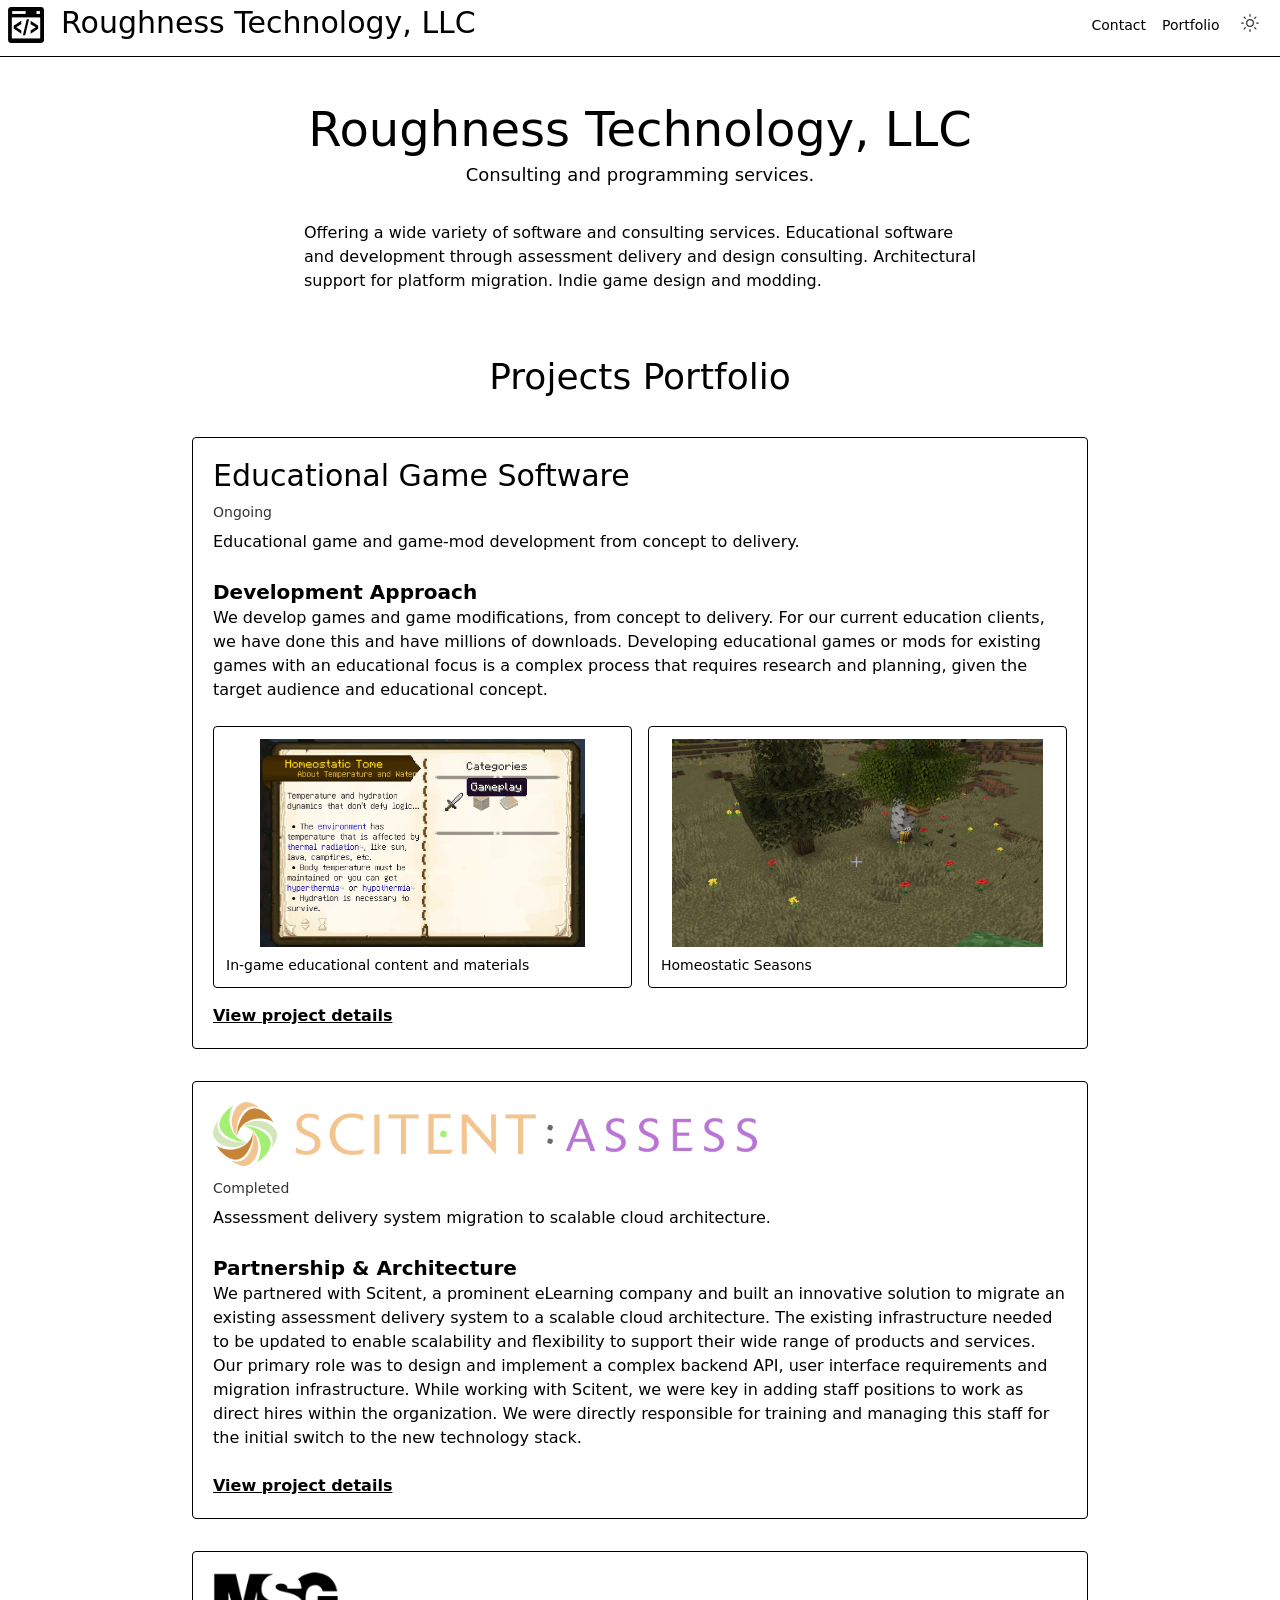
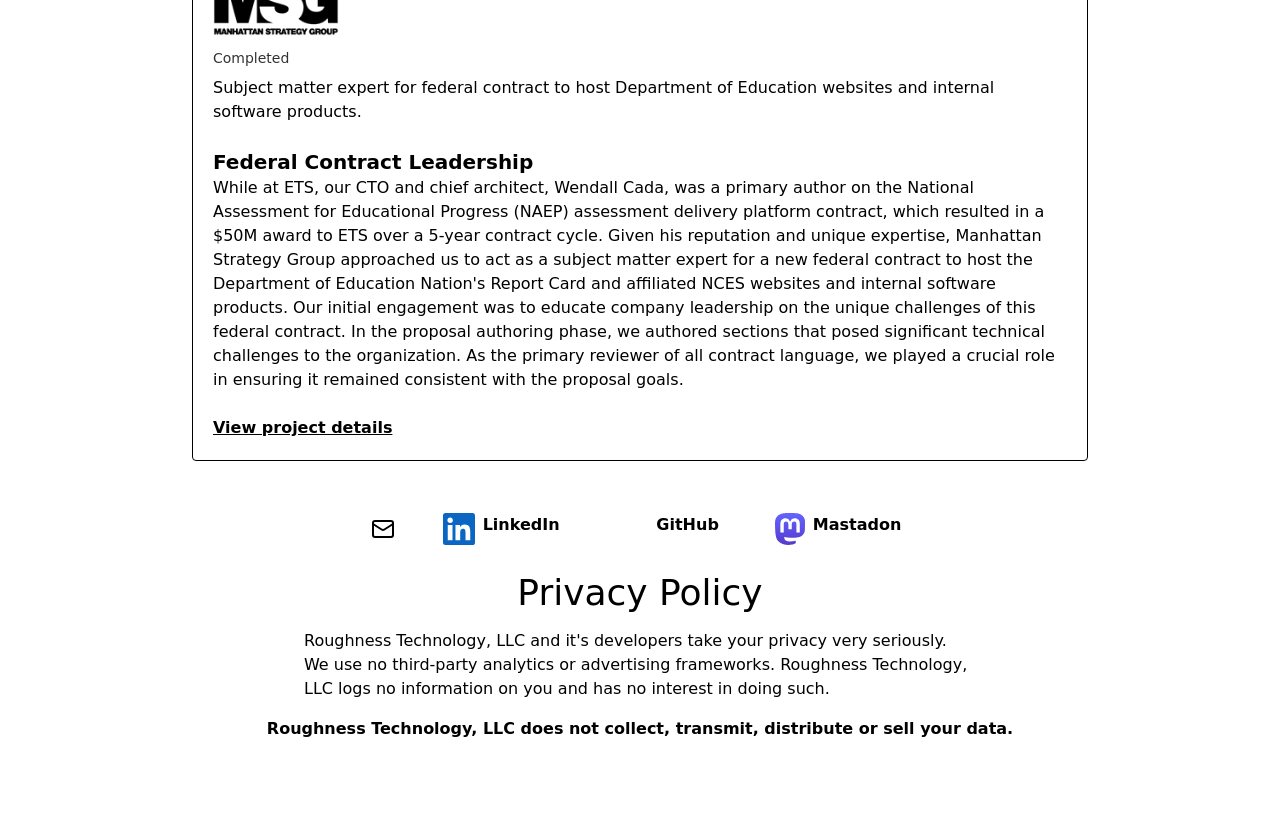
==== commit 5764bf4b: "v0.2.6" ====
--- a/index.html
+++ b/index.html
@@ -4,18 +4,20 @@
         <meta charset="utf-8" />
         <link rel="icon" href="./favicon.svg" />
         <meta name="viewport" content="width=device-width, initial-scale=1" />
-        <link href="./_app/immutable/entry/start.CUARvgCe.js" rel="modulepreload">
-		<link href="./_app/immutable/chunks/CaaQ58NP.js" rel="modulepreload">
-		<link href="./_app/immutable/chunks/B1A658Li.js" rel="modulepreload">
-		<link href="./_app/immutable/entry/app.D1pB2Jiu.js" rel="modulepreload">
-		<link href="./_app/immutable/chunks/Dj6f-nJM.js" rel="modulepreload">
-		<link href="./_app/immutable/chunks/DEDqjojZ.js" rel="modulepreload">
-		<link href="./_app/immutable/nodes/0.BGaWm86P.js" rel="modulepreload">
-		<link href="./_app/immutable/chunks/vlX0Owmd.js" rel="modulepreload">
-		<link href="./_app/immutable/chunks/D2EXheIH.js" rel="modulepreload">
-		<link href="./_app/immutable/chunks/BKrcq_6Q.js" rel="modulepreload">
-		<link href="./_app/immutable/nodes/2.Difrq9t5.js" rel="modulepreload">
-		<!--be66g6--><meta name="description" content="Consulting and programming services."/> <meta name="robots" content="index, follow"/> <meta property="og:type" content="website"/> <meta property="og:site_name" content="roughness.technology"/> <meta property="og:title" content="Roughness Technology, LLC"/> <meta property="og:description" content="Consulting and programming services."/><!----><!--1hhgt8a--><!--[-1--><!--]--> <!----><script>(function setInitialMode({ defaultMode = "system", themeColors, darkClassNames = ["dark"], lightClassNames = [], defaultTheme = "", modeStorageKey = "mode-watcher-mode", themeStorageKey = "mode-watcher-theme" }) {
+        <link href="./_app/immutable/entry/start.Dhk9oU9L.js" rel="modulepreload">
+		<link href="./_app/immutable/chunks/DpBlPsPc.js" rel="modulepreload">
+		<link href="./_app/immutable/chunks/OE88lwKm.js" rel="modulepreload">
+		<link href="./_app/immutable/chunks/ileqDKsQ.js" rel="modulepreload">
+		<link href="./_app/immutable/entry/app.BvO5TdY9.js" rel="modulepreload">
+		<link href="./_app/immutable/chunks/BgUy-a58.js" rel="modulepreload">
+		<link href="./_app/immutable/chunks/CFKVnMbq.js" rel="modulepreload">
+		<link href="./_app/immutable/nodes/0.BxH9Vu4l.js" rel="modulepreload">
+		<link href="./_app/immutable/chunks/B9FgxTpc.js" rel="modulepreload">
+		<link href="./_app/immutable/chunks/CRMIXnfV.js" rel="modulepreload">
+		<link href="./_app/immutable/chunks/Cfa1C6vh.js" rel="modulepreload">
+		<link href="./_app/immutable/chunks/BwUoUtMg.js" rel="modulepreload">
+		<link href="./_app/immutable/nodes/2.X-KxosfZ.js" rel="modulepreload">
+		<!--16dqocm--><meta name="description" content="Consulting and programming services."/> <meta name="robots" content="index, follow"/> <meta property="og:type" content="website"/> <meta property="og:site_name" content="roughness.technology"/> <meta property="og:title" content="Roughness Technology, LLC"/> <meta property="og:description" content="Consulting and programming services."/><!----><!--1hhgt8a--><!--[-1--><!--]--> <!----><script>(function setInitialMode({ defaultMode = "system", themeColors, darkClassNames = ["dark"], lightClassNames = [], defaultTheme = "", modeStorageKey = "mode-watcher-mode", themeStorageKey = "mode-watcher-theme" }) {
 	const rootEl = document.documentElement;
 	const mode = localStorage.getItem(modeStorageKey) ?? defaultMode;
 	const theme = localStorage.getItem(themeStorageKey) ?? defaultTheme;
@@ -38,24 +40,26 @@
 	}
 	localStorage.setItem(modeStorageKey, mode);
 })({"defaultMode":"system","darkClassNames":["dark"],"lightClassNames":[],"defaultTheme":"","modeStorageKey":"mode-watcher-mode","themeStorageKey":"mode-watcher-theme"});</script><!----><!----><title>Roughness Technology, LLC</title>
-		<link href="./_app/immutable/assets/0.BjXAm7sX.css" rel="stylesheet">
+		<link href="./_app/immutable/assets/0.BJUMHWvo.css" rel="stylesheet">
     </head>
     <body data-sveltekit-preload-data="hover">
-        <div style="display: contents"><!--[--><!--[0--><!--[--><!----> <!--[-1--><!--]--><!----> <div class="flex min-h-screen flex-col"><header class="border-border/40 bg-background/95 supports-[backdrop-filter]:bg-background/60 sticky top-0 z-50 w-full border-b backdrop-blur"><div class="container flex h-14 max-w-screen-2xl items-center justify-end md:justify-start"><div class="flex w-full flex-row justify-between"><a href="/"><img id="logo" src="logo.svg" class="logo-img mr-3 mb-2 ml-2 inline max-h-9 sm:h-9" alt="Roughness Technology, LLC"/> <h3 class="mt-2 hidden self-center sm:inline">Roughness Technology, LLC</h3></a> <nav class="items-right mt-2 text-sm"><!--[--><a href="#contact" class="hover:text-foreground mb-2 inline-block pr-4 align-middle transition-colors text-foreground/80">Contact</a><a href="#portfolio" class="hover:text-foreground mb-2 inline-block pr-4 align-middle transition-colors text-foreground/80">Portfolio</a><!--]--> <button aria-label="Toggle dark mode" class="mr-5 opacity-80 hover:opacity-100"><!--[-1--><svg xmlns="http://www.w3.org/2000/svg" width="20" height="20" viewBox="0 0 24 24" fill="none" stroke="currentColor" stroke-width="1.5" stroke-linecap="round" stroke-linejoin="round" aria-label="Moon" class="lucide-icon lucide lucide-moon"><!--[--><!----><path d="M20.985 12.486a9 9 0 1 1-9.473-9.472c.405-.022.617.46.402.803a6 6 0 0 0 8.268 8.268c.344-.215.825-.004.803.401"><!----></path><!----><!--]--><!--[--><!--[--><!--]--><!--]--></svg><!--]--></button><!----></nav></div><!----></div></header> <!--[-1--><!--]--><!----> <!--[--><!--[--><main class="mx-4 my-12 flex max-w-5xl flex-col items-center gap-6 self-center"><article class="mb-8 flex flex-col gap-8"><div class="flex flex-col items-center self-center"><h1>Roughness Technology, LLC</h1> <span class="text-lg">Consulting and programming services.</span></div> <p class="max-w-2xl">Offering a wide variety of software and consulting services. Educational software and development through assessment delivery and design consulting. Architectural support for platform migration. Indie game design and modding.</p> <div id="contact"></div> <div class="flex flex-wrap items-center justify-center gap-4"><div class="flex basis-4"><a href="mailto:wendallc@83864.com" target="_blank" rel="noopener noreferrer" class="flex flex-row items-center gap-2 px-2"><svg xmlns="http://www.w3.org/2000/svg" width="24" height="24" viewBox="0 0 24 24" fill="none" stroke="currentColor" stroke-width="2" stroke-linecap="round" stroke-linejoin="round" class="lucide-icon lucide lucide-mail mx-1 h-10 py-1" aria-label="Email"><!--[--><!----><path d="m22 7-8.991 5.727a2 2 0 0 1-2.009 0L2 7"><!----></path><!----><!----><rect x="2" y="4" width="20" height="16" rx="2"><!----></rect><!----><!--]--><!--[--><!--[--><!--]--><!--]--></svg><!----></a></div> <!--[--><div class="flex"><a href="https://www.linkedin.com/in/wendall911/" target="_blank" rel="me noopener noreferrer" class="flex w-full flex-row items-center gap-2 px-5"><!--[-1--><!--]--> <!--[0--><svg class="h-10 py-1" aria-label="LinkedIn" xmlns="http://www.w3.org/2000/svg" preserveAspectRatio="xMidYMid" viewBox="0 0 256 256"><path d="M218.123 218.127h-37.931v-59.403c0-14.165-.253-32.4-19.728-32.4-19.756 0-22.779 15.434-22.779 31.369v60.43h-37.93V95.967h36.413v16.694h.51a39.907 39.907 0 0 1 35.928-19.733c38.445 0 45.533 25.288 45.533 58.186l-.016 67.013ZM56.955 79.27c-12.157.002-22.014-9.852-22.016-22.009-.002-12.157 9.851-22.014 22.008-22.016 12.157-.003 22.014 9.851 22.016 22.008A22.013 22.013 0 0 1 56.955 79.27m18.966 138.858H37.95V95.967h37.97v122.16ZM237.033.018H18.89C8.58-.098.125 8.161-.001 18.471v219.053c.122 10.315 8.576 18.582 18.89 18.474h218.144c10.336.128 18.823-8.139 18.966-18.474V18.454c-.147-10.33-8.635-18.588-18.966-18.453" fill="#0A66C2"></path></svg><!--]--> <!--[-1--><!--]--> <p class="font-semibold">LinkedIn</p></a></div><div class="flex"><a href="https://github.com/wendall911" target="_blank" rel="me noopener noreferrer" class="flex w-full flex-row items-center gap-2 px-5"><!--[0--><svg class="h-10 py-1 dark:invert" viewBox="0 0 256 250" fill="#fff" aria-label="GitHub" xmlns="http://www.w3.org/2000/svg" preserveAspectRatio="xMidYMid"><path d="M128.001 0C57.317 0 0 57.307 0 128.001c0 56.554 36.676 104.535 87.535 121.46 6.397 1.185 8.746-2.777 8.746-6.158 0-3.052-.12-13.135-.174-23.83-35.61 7.742-43.124-15.103-43.124-15.103-5.823-14.795-14.213-18.73-14.213-18.73-11.613-7.944.876-7.78.876-7.78 12.853.902 19.621 13.19 19.621 13.19 11.417 19.568 29.945 13.911 37.249 10.64 1.149-8.272 4.466-13.92 8.127-17.116-28.431-3.236-58.318-14.212-58.318-63.258 0-13.975 5-25.394 13.188-34.358-1.329-3.224-5.71-16.242 1.24-33.874 0 0 10.749-3.44 35.21 13.121 10.21-2.836 21.16-4.258 32.038-4.307 10.878.049 21.837 1.47 32.066 4.307 24.431-16.56 35.165-13.12 35.165-13.12 6.967 17.63 2.584 30.65 1.255 33.873 8.207 8.964 13.173 20.383 13.173 34.358 0 49.163-29.944 59.988-58.447 63.157 4.591 3.972 8.682 11.762 8.682 23.704 0 17.126-.148 30.91-.148 35.126 0 3.407 2.304 7.398 8.792 6.14C219.37 232.5 256 184.537 256 128.002 256 57.307 198.691 0 128.001 0Zm-80.06 182.34c-.282.636-1.283.827-2.194.39-.929-.417-1.45-1.284-1.15-1.922.276-.655 1.279-.838 2.205-.399.93.418 1.46 1.293 1.139 1.931Zm6.296 5.618c-.61.566-1.804.303-2.614-.591-.837-.892-.994-2.086-.375-2.66.63-.566 1.787-.301 2.626.591.838.903 1 2.088.363 2.66Zm4.32 7.188c-.785.545-2.067.034-2.86-1.104-.784-1.138-.784-2.503.017-3.05.795-.547 2.058-.055 2.861 1.075.782 1.157.782 2.522-.019 3.08Zm7.304 8.325c-.701.774-2.196.566-3.29-.49-1.119-1.032-1.43-2.496-.726-3.27.71-.776 2.213-.558 3.315.49 1.11 1.03 1.45 2.505.701 3.27Zm9.442 2.81c-.31 1.003-1.75 1.459-3.199 1.033-1.448-.439-2.395-1.613-2.103-2.626.301-1.01 1.747-1.484 3.207-1.028 1.446.436 2.396 1.602 2.095 2.622Zm10.744 1.193c.036 1.055-1.193 1.93-2.715 1.95-1.53.034-2.769-.82-2.786-1.86 0-1.065 1.202-1.932 2.733-1.958 1.522-.03 2.768.818 2.768 1.868Zm10.555-.405c.182 1.03-.875 2.088-2.387 2.37-1.485.271-2.861-.365-3.05-1.386-.184-1.056.893-2.114 2.376-2.387 1.514-.263 2.868.356 3.061 1.403Z"></path></svg><!--]--> <!--[-1--><!--]--> <!--[-1--><!--]--> <p class="font-semibold">GitHub</p></a></div><div class="flex"><a href="https://hachyderm.io/@wendall911" target="_blank" rel="me noopener noreferrer" class="flex w-full flex-row items-center gap-2 px-5"><!--[-1--><!--]--> <!--[-1--><!--]--> <!--[0--><svg class="h-10 py-1" aria-label="Mastadon" preserveAspectRatio="xMidYMid" viewBox="0 0 61 65" fill="none" xmlns="http://www.w3.org/2000/svg"><path d="M60.7539 14.3904C59.8143 7.40642 53.7273 1.90257 46.5117 0.836066C45.2943 0.655854 40.6819 0 29.9973 0H29.9175C19.2299 0 16.937 0.655854 15.7196 0.836066C8.70488 1.87302 2.29885 6.81852 0.744617 13.8852C-0.00294988 17.3654 -0.0827298 21.2237 0.0561464 24.7629C0.254119 29.8384 0.292531 34.905 0.753482 39.9598C1.07215 43.3175 1.62806 46.6484 2.41704 49.9276C3.89445 55.9839 9.87499 61.0239 15.7344 63.0801C22.0077 65.2244 28.7542 65.5804 35.2184 64.1082C35.9295 63.9428 36.6318 63.7508 37.3252 63.5321C38.8971 63.0329 40.738 62.4745 42.0913 61.4937C42.1099 61.4799 42.1251 61.4621 42.1358 61.4417C42.1466 61.4212 42.1526 61.3986 42.1534 61.3755V56.4773C42.153 56.4557 42.1479 56.4345 42.1383 56.4151C42.1287 56.3958 42.1149 56.3788 42.0979 56.3655C42.0809 56.3522 42.0611 56.3429 42.04 56.3382C42.019 56.3335 41.9971 56.3336 41.9761 56.3384C37.8345 57.3276 33.5905 57.8234 29.3324 57.8156C22.0045 57.8156 20.0336 54.3384 19.4693 52.8908C19.0156 51.6397 18.7275 50.3346 18.6124 49.0088C18.6112 48.9866 18.6153 48.9643 18.6243 48.9439C18.6333 48.9236 18.647 48.9056 18.6643 48.8915C18.6816 48.8774 18.7019 48.8675 18.7237 48.8628C18.7455 48.858 18.7681 48.8585 18.7897 48.8641C22.8622 49.8465 27.037 50.3423 31.2265 50.3412C32.234 50.3412 33.2387 50.3412 34.2463 50.3146C38.4598 50.1964 42.9009 49.9808 47.0465 49.1713C47.1499 49.1506 47.2534 49.1329 47.342 49.1063C53.881 47.8507 60.1038 43.9097 60.7362 33.9301C60.7598 33.5372 60.8189 29.8148 60.8189 29.4071C60.8218 28.0215 61.2651 19.5781 60.7539 14.3904Z" fill="url(#paint0_linear_89_8)"></path><path d="M50.3943 22.237V39.5876H43.5185V22.7481C43.5185 19.2029 42.0411 17.3949 39.036 17.3949C35.7325 17.3949 34.0778 19.5338 34.0778 23.7585V32.9759H27.2434V23.7585C27.2434 19.5338 25.5857 17.3949 22.2822 17.3949C19.2949 17.3949 17.8027 19.2029 17.8027 22.7481V39.5876H10.9298V22.237C10.9298 18.6918 11.835 15.8754 13.6453 13.7877C15.5128 11.7049 17.9623 10.6355 21.0028 10.6355C24.522 10.6355 27.1813 11.9885 28.9542 14.6917L30.665 17.5633L32.3788 14.6917C34.1517 11.9885 36.811 10.6355 40.3243 10.6355C43.3619 10.6355 45.8114 11.7049 47.6847 13.7877C49.4931 15.8734 50.3963 18.6899 50.3943 22.237Z" fill="white"></path><defs><linearGradient id="paint0_linear_89_8" x1="30.5" y1="0" x2="30.5" y2="65" gradientUnits="userSpaceOnUse"><stop stop-color="#6364FF"></stop><stop offset="1" stop-color="#563ACC"></stop></linearGradient></defs></svg><!--]--> <p class="font-semibold">Mastadon</p></a></div><!--]--></div><!----></article> <article class="flex flex-col items-center gap-8" id="portfolio"><h2>Projects Portfolio</h2> <p class="font-semibold">Portfolio coming soon!</p></article> <article class="mb-8 flex flex-col gap-8"><div class="flex flex-col items-center self-center"><h2>Privacy Policy</h2> <p class="my-2 max-w-2xl">Roughness Technology, LLC and it's developers take your privacy very seriously. We
+        <div style="display: contents"><!--[--><!--[0--><!--[--><!----> <!--[-1--><!--]--><!----> <div class="flex min-h-screen flex-col"><header class="border-border/40 bg-background/95 supports-[backdrop-filter]:bg-background/60 sticky top-0 z-50 w-full border-b backdrop-blur"><div class="container flex h-14 max-w-screen-2xl items-center justify-end md:justify-start"><div class="flex w-full flex-row justify-between"><a href="/"><img id="logo" src="/logo.svg" class="logo-img mr-3 mb-2 ml-2 inline max-h-9 sm:h-9" alt="Roughness Technology, LLC"/> <h3 class="mt-2 hidden self-center sm:inline">Roughness Technology, LLC</h3></a> <nav class="items-right mt-2 text-sm"><!--[--><a href="/#contact" class="hover:text-foreground mb-2 inline-block pr-4 align-middle transition-colors text-foreground">Contact</a><a href="/#portfolio" class="hover:text-foreground mb-2 inline-block pr-4 align-middle transition-colors text-foreground">Portfolio</a><!--]--> <button aria-label="Toggle dark mode" class="mr-5 opacity-80 hover:opacity-100"><!--[-1--><svg xmlns="http://www.w3.org/2000/svg" width="20" height="20" viewBox="0 0 24 24" fill="none" stroke="currentColor" stroke-width="1.5" stroke-linecap="round" stroke-linejoin="round" aria-label="Moon" class="lucide-icon lucide lucide-moon"><!--[--><!----><path d="M20.985 12.486a9 9 0 1 1-9.473-9.472c.405-.022.617.46.402.803a6 6 0 0 0 8.268 8.268c.344-.215.825-.004.803.401"><!----></path><!----><!--]--><!--[--><!--[--><!--]--><!--]--></svg><!--]--></button><!----></nav></div><!----></div></header> <!--[-1--><!--]--><!----> <!--[--><!--[--><main class="mx-4 my-12 flex max-w-5xl flex-col items-center gap-6 self-center"><article class="mb-8 flex flex-col gap-8"><div class="flex flex-col items-center self-center"><h1>Roughness Technology, LLC</h1> <span class="text-lg">Consulting and programming services.</span></div> <p class="max-w-2xl">Offering a wide variety of software and consulting services. Educational software and development through assessment delivery and design consulting. Architectural support for platform migration. Indie game design and modding.</p></article> <article class="flex flex-col items-center gap-8" id="portfolio"><h2>Projects Portfolio</h2> <div class="flex w-full max-w-4xl flex-col gap-8"><!--[--><section id="educational-game-software" class="rounded border p-5"><header><!--[-1--><h3>Educational Game Software</h3><!--]--> <p class="text-sm opacity-80">Ongoing</p> <p>Educational game and game-mod development from concept to delivery.</p></header> <!--[0--><div class="mt-4"><h4 class="text-xl font-semibold">Development Approach</h4> <!--[0--><p>We develop games and game modifications, from concept to delivery. For our current education clients, we have done this and have millions of downloads. Developing educational games or mods for existing games with an educational focus is a complex process that requires research and planning, given the target audience and educational concept.</p><!--]--></div><!--]--> <!--[0--><div class="mt-4 grid gap-4 sm:grid-cols-2"><!--[--><figure class="flex h-full flex-col rounded border p-3"><img src="/portfolio/educational-game-software/book.webp" alt="In-game educational content and materials" class="h-52 w-full rounded object-contain"/> <figcaption class="pt-2 text-sm">In-game educational content and materials</figcaption></figure><figure class="flex h-full flex-col rounded border p-3"><img src="/portfolio/educational-game-software/seasons.webp" alt="Homeostatic Seasons" class="h-52 w-full rounded object-contain"/> <figcaption class="pt-2 text-sm">Homeostatic Seasons</figcaption></figure><!--]--></div><!--]--> <a class="mt-4 inline-block font-semibold underline" href="./portfolio/educational-game-software/">View project details</a></section><section id="scitent-knowledge-assessment" class="rounded border p-5"><header><!--[0--><img src="/portfolio/scitent-knowledge-assessment/logo.png" alt="Scitent Knowledge Assessment" class="logo-img mb-3 h-16 object-contain"/><!--]--> <p class="text-sm opacity-80">Completed</p> <p>Assessment delivery system migration to scalable cloud architecture.</p></header> <!--[0--><div class="mt-4"><h4 class="text-xl font-semibold">Partnership &amp; Architecture</h4> <!--[0--><p>We partnered with Scitent, a prominent eLearning company and built an innovative solution to migrate an existing assessment delivery system to a scalable cloud architecture. The existing infrastructure needed to be updated to enable scalability and flexibility to support their wide range of products and services. Our primary role was to design and implement a complex backend API, user interface requirements and migration infrastructure. While working with Scitent, we were key in adding staff positions to work as direct hires within the organization. We were directly responsible for training and managing this staff for the initial switch to the new technology stack.</p><!--]--></div><!--]--> <!--[-1--><!--]--> <a class="mt-4 inline-block font-semibold underline" href="./portfolio/scitent-knowledge-assessment/">View project details</a></section><section id="manhattan-strategy-group" class="rounded border p-5"><header><!--[0--><img src="/portfolio/manhattan-strategy-group/logo.png" alt="Federal Contract Consultant - Manhattan Strategy Group" class="logo-img mb-3 h-16 object-contain"/><!--]--> <p class="text-sm opacity-80">Completed</p> <p>Subject matter expert for federal contract to host Department of Education websites and internal software products.</p></header> <!--[0--><div class="mt-4"><h4 class="text-xl font-semibold">Federal Contract Leadership</h4> <!--[0--><p>While at ETS, our CTO and chief architect, Wendall Cada, was a primary author on the National Assessment for Educational Progress (NAEP) assessment delivery platform contract, which resulted in a $50M award to ETS over a 5-year contract cycle. Given his reputation and unique expertise, Manhattan Strategy Group approached us to act as a subject matter expert for a new federal contract to host the Department of Education Nation's Report Card and affiliated NCES websites and internal software products.
+
+Our initial engagement was to educate company leadership on the unique challenges of this federal contract. In the proposal authoring phase, we authored sections that posed significant technical challenges to the organization. As the primary reviewer of all contract language, we played a crucial role in ensuring it remained consistent with the proposal goals.</p><!--]--></div><!--]--> <!--[-1--><!--]--> <a class="mt-4 inline-block font-semibold underline" href="./portfolio/manhattan-strategy-group/">View project details</a></section><!--]--></div></article> <div id="contact"></div> <div class="flex flex-wrap items-center justify-center gap-4"><div class="flex basis-4"><a href="mailto:wendallc@83864.com" target="_blank" rel="noopener noreferrer" class="flex flex-row items-center gap-2 px-2"><svg xmlns="http://www.w3.org/2000/svg" width="24" height="24" viewBox="0 0 24 24" fill="none" stroke="currentColor" stroke-width="2" stroke-linecap="round" stroke-linejoin="round" class="lucide-icon lucide lucide-mail mx-1 h-10 py-1" aria-label="Email"><!--[--><!----><path d="m22 7-8.991 5.727a2 2 0 0 1-2.009 0L2 7"><!----></path><!----><!----><rect x="2" y="4" width="20" height="16" rx="2"><!----></rect><!----><!--]--><!--[--><!--[--><!--]--><!--]--></svg><!----></a></div> <!--[--><div class="flex"><a href="https://www.linkedin.com/in/wendall911/" target="_blank" rel="me noopener noreferrer" class="flex w-full flex-row items-center gap-2 px-5"><!--[-1--><!--]--> <!--[0--><svg class="h-10 py-1" aria-label="LinkedIn" xmlns="http://www.w3.org/2000/svg" preserveAspectRatio="xMidYMid" viewBox="0 0 256 256"><path d="M218.123 218.127h-37.931v-59.403c0-14.165-.253-32.4-19.728-32.4-19.756 0-22.779 15.434-22.779 31.369v60.43h-37.93V95.967h36.413v16.694h.51a39.907 39.907 0 0 1 35.928-19.733c38.445 0 45.533 25.288 45.533 58.186l-.016 67.013ZM56.955 79.27c-12.157.002-22.014-9.852-22.016-22.009-.002-12.157 9.851-22.014 22.008-22.016 12.157-.003 22.014 9.851 22.016 22.008A22.013 22.013 0 0 1 56.955 79.27m18.966 138.858H37.95V95.967h37.97v122.16ZM237.033.018H18.89C8.58-.098.125 8.161-.001 18.471v219.053c.122 10.315 8.576 18.582 18.89 18.474h218.144c10.336.128 18.823-8.139 18.966-18.474V18.454c-.147-10.33-8.635-18.588-18.966-18.453" fill="#0A66C2"></path></svg><!--]--> <!--[-1--><!--]--> <p class="font-semibold">LinkedIn</p></a></div><div class="flex"><a href="https://github.com/wendall911" target="_blank" rel="me noopener noreferrer" class="flex w-full flex-row items-center gap-2 px-5"><!--[0--><svg class="h-10 py-1 dark:invert" viewBox="0 0 256 250" fill="#fff" aria-label="GitHub" xmlns="http://www.w3.org/2000/svg" preserveAspectRatio="xMidYMid"><path d="M128.001 0C57.317 0 0 57.307 0 128.001c0 56.554 36.676 104.535 87.535 121.46 6.397 1.185 8.746-2.777 8.746-6.158 0-3.052-.12-13.135-.174-23.83-35.61 7.742-43.124-15.103-43.124-15.103-5.823-14.795-14.213-18.73-14.213-18.73-11.613-7.944.876-7.78.876-7.78 12.853.902 19.621 13.19 19.621 13.19 11.417 19.568 29.945 13.911 37.249 10.64 1.149-8.272 4.466-13.92 8.127-17.116-28.431-3.236-58.318-14.212-58.318-63.258 0-13.975 5-25.394 13.188-34.358-1.329-3.224-5.71-16.242 1.24-33.874 0 0 10.749-3.44 35.21 13.121 10.21-2.836 21.16-4.258 32.038-4.307 10.878.049 21.837 1.47 32.066 4.307 24.431-16.56 35.165-13.12 35.165-13.12 6.967 17.63 2.584 30.65 1.255 33.873 8.207 8.964 13.173 20.383 13.173 34.358 0 49.163-29.944 59.988-58.447 63.157 4.591 3.972 8.682 11.762 8.682 23.704 0 17.126-.148 30.91-.148 35.126 0 3.407 2.304 7.398 8.792 6.14C219.37 232.5 256 184.537 256 128.002 256 57.307 198.691 0 128.001 0Zm-80.06 182.34c-.282.636-1.283.827-2.194.39-.929-.417-1.45-1.284-1.15-1.922.276-.655 1.279-.838 2.205-.399.93.418 1.46 1.293 1.139 1.931Zm6.296 5.618c-.61.566-1.804.303-2.614-.591-.837-.892-.994-2.086-.375-2.66.63-.566 1.787-.301 2.626.591.838.903 1 2.088.363 2.66Zm4.32 7.188c-.785.545-2.067.034-2.86-1.104-.784-1.138-.784-2.503.017-3.05.795-.547 2.058-.055 2.861 1.075.782 1.157.782 2.522-.019 3.08Zm7.304 8.325c-.701.774-2.196.566-3.29-.49-1.119-1.032-1.43-2.496-.726-3.27.71-.776 2.213-.558 3.315.49 1.11 1.03 1.45 2.505.701 3.27Zm9.442 2.81c-.31 1.003-1.75 1.459-3.199 1.033-1.448-.439-2.395-1.613-2.103-2.626.301-1.01 1.747-1.484 3.207-1.028 1.446.436 2.396 1.602 2.095 2.622Zm10.744 1.193c.036 1.055-1.193 1.93-2.715 1.95-1.53.034-2.769-.82-2.786-1.86 0-1.065 1.202-1.932 2.733-1.958 1.522-.03 2.768.818 2.768 1.868Zm10.555-.405c.182 1.03-.875 2.088-2.387 2.37-1.485.271-2.861-.365-3.05-1.386-.184-1.056.893-2.114 2.376-2.387 1.514-.263 2.868.356 3.061 1.403Z"></path></svg><!--]--> <!--[-1--><!--]--> <!--[-1--><!--]--> <p class="font-semibold">GitHub</p></a></div><div class="flex"><a href="https://hachyderm.io/@wendall911" target="_blank" rel="me noopener noreferrer" class="flex w-full flex-row items-center gap-2 px-5"><!--[-1--><!--]--> <!--[-1--><!--]--> <!--[0--><svg class="h-10 py-1" aria-label="Mastadon" preserveAspectRatio="xMidYMid" viewBox="0 0 61 65" fill="none" xmlns="http://www.w3.org/2000/svg"><path d="M60.7539 14.3904C59.8143 7.40642 53.7273 1.90257 46.5117 0.836066C45.2943 0.655854 40.6819 0 29.9973 0H29.9175C19.2299 0 16.937 0.655854 15.7196 0.836066C8.70488 1.87302 2.29885 6.81852 0.744617 13.8852C-0.00294988 17.3654 -0.0827298 21.2237 0.0561464 24.7629C0.254119 29.8384 0.292531 34.905 0.753482 39.9598C1.07215 43.3175 1.62806 46.6484 2.41704 49.9276C3.89445 55.9839 9.87499 61.0239 15.7344 63.0801C22.0077 65.2244 28.7542 65.5804 35.2184 64.1082C35.9295 63.9428 36.6318 63.7508 37.3252 63.5321C38.8971 63.0329 40.738 62.4745 42.0913 61.4937C42.1099 61.4799 42.1251 61.4621 42.1358 61.4417C42.1466 61.4212 42.1526 61.3986 42.1534 61.3755V56.4773C42.153 56.4557 42.1479 56.4345 42.1383 56.4151C42.1287 56.3958 42.1149 56.3788 42.0979 56.3655C42.0809 56.3522 42.0611 56.3429 42.04 56.3382C42.019 56.3335 41.9971 56.3336 41.9761 56.3384C37.8345 57.3276 33.5905 57.8234 29.3324 57.8156C22.0045 57.8156 20.0336 54.3384 19.4693 52.8908C19.0156 51.6397 18.7275 50.3346 18.6124 49.0088C18.6112 48.9866 18.6153 48.9643 18.6243 48.9439C18.6333 48.9236 18.647 48.9056 18.6643 48.8915C18.6816 48.8774 18.7019 48.8675 18.7237 48.8628C18.7455 48.858 18.7681 48.8585 18.7897 48.8641C22.8622 49.8465 27.037 50.3423 31.2265 50.3412C32.234 50.3412 33.2387 50.3412 34.2463 50.3146C38.4598 50.1964 42.9009 49.9808 47.0465 49.1713C47.1499 49.1506 47.2534 49.1329 47.342 49.1063C53.881 47.8507 60.1038 43.9097 60.7362 33.9301C60.7598 33.5372 60.8189 29.8148 60.8189 29.4071C60.8218 28.0215 61.2651 19.5781 60.7539 14.3904Z" fill="url(#paint0_linear_89_8)"></path><path d="M50.3943 22.237V39.5876H43.5185V22.7481C43.5185 19.2029 42.0411 17.3949 39.036 17.3949C35.7325 17.3949 34.0778 19.5338 34.0778 23.7585V32.9759H27.2434V23.7585C27.2434 19.5338 25.5857 17.3949 22.2822 17.3949C19.2949 17.3949 17.8027 19.2029 17.8027 22.7481V39.5876H10.9298V22.237C10.9298 18.6918 11.835 15.8754 13.6453 13.7877C15.5128 11.7049 17.9623 10.6355 21.0028 10.6355C24.522 10.6355 27.1813 11.9885 28.9542 14.6917L30.665 17.5633L32.3788 14.6917C34.1517 11.9885 36.811 10.6355 40.3243 10.6355C43.3619 10.6355 45.8114 11.7049 47.6847 13.7877C49.4931 15.8734 50.3963 18.6899 50.3943 22.237Z" fill="white"></path><defs><linearGradient id="paint0_linear_89_8" x1="30.5" y1="0" x2="30.5" y2="65" gradientUnits="userSpaceOnUse"><stop stop-color="#6364FF"></stop><stop offset="1" stop-color="#563ACC"></stop></linearGradient></defs></svg><!--]--> <p class="font-semibold">Mastadon</p></a></div><!--]--></div><!----> <article class="mb-8 flex flex-col gap-8"><div class="flex flex-col items-center self-center"><h2>Privacy Policy</h2> <p class="my-2 max-w-2xl">Roughness Technology, LLC and it's developers take your privacy very seriously. We
                 use no third-party analytics or advertising frameworks. Roughness Technology, LLC
                 logs no information on you and has no interest in doing such.</p> <p class="font-semibold">Roughness Technology, LLC does not collect, transmit, distribute or sell your data.</p></div></article></main><!--]--><!--]--></div><!--]--><!--]--> <!--[-1--><!--]--><!--]-->
 			
 			<script>
 				{
-					__sveltekit_13d5uuv = {
+					__sveltekit_f2l6fw = {
 						base: new URL(".", location).pathname.slice(0, -1)
 					};
 
 					const element = document.currentScript.parentElement;
 
 					Promise.all([
-						import("./_app/immutable/entry/start.CUARvgCe.js"),
-						import("./_app/immutable/entry/app.D1pB2Jiu.js")
+						import("./_app/immutable/entry/start.Dhk9oU9L.js"),
+						import("./_app/immutable/entry/app.BvO5TdY9.js")
 					]).then(([kit, app]) => {
 						kit.start(app, element, {
 							node_ids: [0, 2],
--- a/_app/immutable/assets/0.BJUMHWvo.css
+++ b/_app/immutable/assets/0.BJUMHWvo.css
@@ -0,0 +1,2 @@
+/*! tailwindcss v4.3.0 | MIT License | https://tailwindcss.com */
+@layer properties{@supports (((-webkit-hyphens:none)) and (not (margin-trim:inline))) or ((-moz-orient:inline) and (not (color:rgb(from red r g b)))){*,:before,:after,::backdrop{--tw-border-style:solid;--tw-font-weight:initial;--tw-backdrop-blur:initial;--tw-backdrop-brightness:initial;--tw-backdrop-contrast:initial;--tw-backdrop-grayscale:initial;--tw-backdrop-hue-rotate:initial;--tw-backdrop-invert:initial;--tw-backdrop-opacity:initial;--tw-backdrop-saturate:initial;--tw-backdrop-sepia:initial;--tw-blur:initial;--tw-brightness:initial;--tw-contrast:initial;--tw-grayscale:initial;--tw-hue-rotate:initial;--tw-invert:initial;--tw-opacity:initial;--tw-saturate:initial;--tw-sepia:initial;--tw-drop-shadow:initial;--tw-drop-shadow-color:initial;--tw-drop-shadow-alpha:100%;--tw-drop-shadow-size:initial}}}@layer theme{:root,:host{--font-sans:ui-sans-serif, system-ui, sans-serif, "Apple Color Emoji", "Segoe UI Emoji", "Segoe UI Symbol", "Noto Color Emoji";--font-mono:ui-monospace, SFMono-Regular, Menlo, Monaco, Consolas, "Liberation Mono", "Courier New", monospace;--color-green-300:oklch(87.1% .15 154.449);--spacing:.25rem;--breakpoint-2xl:96rem;--container-2xl:42rem;--container-4xl:56rem;--container-5xl:64rem;--text-sm:.875rem;--text-sm--line-height:calc(1.25 / .875);--text-lg:1.125rem;--text-lg--line-height:calc(1.75 / 1.125);--text-xl:1.25rem;--text-xl--line-height:calc(1.75 / 1.25);--text-2xl:1.5rem;--text-2xl--line-height:calc(2 / 1.5);--text-3xl:1.875rem;--text-3xl--line-height:calc(2.25 / 1.875);--text-4xl:2.25rem;--text-4xl--line-height:calc(2.5 / 2.25);--text-5xl:3rem;--text-5xl--line-height:1;--font-weight-semibold:600;--default-transition-duration:.15s;--default-transition-timing-function:cubic-bezier(.4, 0, .2, 1);--default-font-family:var(--font-sans);--default-mono-font-family:var(--font-mono)}}@layer base{*,:after,:before,::backdrop{box-sizing:border-box;border:0 solid;margin:0;padding:0}::file-selector-button{box-sizing:border-box;border:0 solid;margin:0;padding:0}html,:host{-webkit-text-size-adjust:100%;tab-size:4;line-height:1.5;font-family:var(--default-font-family,ui-sans-serif, system-ui, sans-serif, "Apple Color Emoji", "Segoe UI Emoji", "Segoe UI Symbol", "Noto Color Emoji");font-feature-settings:var(--default-font-feature-settings,normal);font-variation-settings:var(--default-font-variation-settings,normal);-webkit-tap-highlight-color:transparent}hr{height:0;color:inherit;border-top-width:1px}abbr:where([title]){-webkit-text-decoration:underline dotted;text-decoration:underline dotted}h1,h2,h3,h4,h5,h6{font-size:inherit;font-weight:inherit}a{color:inherit;-webkit-text-decoration:inherit;-webkit-text-decoration:inherit;-webkit-text-decoration:inherit;-webkit-text-decoration:inherit;text-decoration:inherit}b,strong{font-weight:bolder}code,kbd,samp,pre{font-family:var(--default-mono-font-family,ui-monospace, SFMono-Regular, Menlo, Monaco, Consolas, "Liberation Mono", "Courier New", monospace);font-feature-settings:var(--default-mono-font-feature-settings,normal);font-variation-settings:var(--default-mono-font-variation-settings,normal);font-size:1em}small{font-size:80%}sub,sup{vertical-align:baseline;font-size:75%;line-height:0;position:relative}sub{bottom:-.25em}sup{top:-.5em}table{text-indent:0;border-color:inherit;border-collapse:collapse}:-moz-focusring{outline:auto}progress{vertical-align:baseline}summary{display:list-item}ol,ul,menu{list-style:none}img,svg,video,canvas,audio,iframe,embed,object{vertical-align:middle;display:block}img,video{max-width:100%;height:auto}button,input,select,optgroup,textarea{font:inherit;font-feature-settings:inherit;font-variation-settings:inherit;letter-spacing:inherit;color:inherit;opacity:1;background-color:#0000;border-radius:0}::file-selector-button{font:inherit;font-feature-settings:inherit;font-variation-settings:inherit;letter-spacing:inherit;color:inherit;opacity:1;background-color:#0000;border-radius:0}:where(select:is([multiple],[size])) optgroup{font-weight:bolder}:where(select:is([multiple],[size])) optgroup option{padding-inline-start:20px}::file-selector-button{margin-inline-end:4px}::placeholder{opacity:1}@supports (not ((-webkit-appearance:-apple-pay-button))) or (contain-intrinsic-size:1px){::placeholder{color:currentColor}@supports (color:color-mix(in lab, red, red)){::placeholder{color:color-mix(in oklab, currentcolor 50%, transparent)}}}textarea{resize:vertical}::-webkit-search-decoration{-webkit-appearance:none}::-webkit-date-and-time-value{min-height:1lh;text-align:inherit}::-webkit-datetime-edit{display:inline-flex}::-webkit-datetime-edit-fields-wrapper{padding:0}::-webkit-datetime-edit{padding-block:0}::-webkit-datetime-edit-year-field{padding-block:0}::-webkit-datetime-edit-month-field{padding-block:0}::-webkit-datetime-edit-day-field{padding-block:0}::-webkit-datetime-edit-hour-field{padding-block:0}::-webkit-datetime-edit-minute-field{padding-block:0}::-webkit-datetime-edit-second-field{padding-block:0}::-webkit-datetime-edit-millisecond-field{padding-block:0}::-webkit-datetime-edit-meridiem-field{padding-block:0}::-webkit-calendar-picker-indicator{line-height:1}:-moz-ui-invalid{box-shadow:none}button,input:where([type=button],[type=reset],[type=submit]){appearance:button}::file-selector-button{appearance:button}::-webkit-inner-spin-button{height:auto}::-webkit-outer-spin-button{height:auto}[hidden]:where(:not([hidden=until-found])){display:none!important}h1{padding-bottom:calc(var(--spacing) * 1);font-size:var(--text-3xl);line-height:var(--tw-leading,var(--text-3xl--line-height))}@media (width>=64rem){h1{padding-bottom:calc(var(--spacing) * 2);font-size:var(--text-5xl);line-height:var(--tw-leading,var(--text-5xl--line-height))}}h2{padding-bottom:calc(var(--spacing) * 1);font-size:var(--text-2xl);line-height:var(--tw-leading,var(--text-2xl--line-height))}@media (width>=64rem){h2{padding-bottom:calc(var(--spacing) * 2);font-size:var(--text-4xl);line-height:var(--tw-leading,var(--text-4xl--line-height))}}h3{padding-bottom:calc(var(--spacing) * 1);font-size:var(--text-xl);line-height:var(--tw-leading,var(--text-xl--line-height))}@media (width>=64rem){h3{padding-bottom:calc(var(--spacing) * 2);font-size:var(--text-3xl);line-height:var(--tw-leading,var(--text-3xl--line-height))}}p{padding-bottom:calc(var(--spacing) * 1)}@media (width>=64rem){p{padding-bottom:calc(var(--spacing) * 2)}}}@layer components;@layer utilities{.visible{visibility:visible}.absolute{position:absolute}.relative{position:relative}.sticky{position:sticky}.top-0{top:calc(var(--spacing) * 0)}.z-50{z-index:50}.container{width:100%}@media (width>=40rem){.container{max-width:40rem}}@media (width>=48rem){.container{max-width:48rem}}@media (width>=64rem){.container{max-width:64rem}}@media (width>=80rem){.container{max-width:80rem}}@media (width>=96rem){.container{max-width:96rem}}.mx-1{margin-inline:calc(var(--spacing) * 1)}.mx-4{margin-inline:calc(var(--spacing) * 4)}.my-2{margin-block:calc(var(--spacing) * 2)}.my-12{margin-block:calc(var(--spacing) * 12)}.my-32{margin-block:calc(var(--spacing) * 32)}.mt-2{margin-top:calc(var(--spacing) * 2)}.mt-4{margin-top:calc(var(--spacing) * 4)}.mr-3{margin-right:calc(var(--spacing) * 3)}.mr-5{margin-right:calc(var(--spacing) * 5)}.mb-2{margin-bottom:calc(var(--spacing) * 2)}.mb-3{margin-bottom:calc(var(--spacing) * 3)}.mb-4{margin-bottom:calc(var(--spacing) * 4)}.mb-8{margin-bottom:calc(var(--spacing) * 8)}.ml-2{margin-left:calc(var(--spacing) * 2)}.block{display:block}.contents{display:contents}.flex{display:flex}.grid{display:grid}.hidden{display:none}.inline{display:inline}.inline-block{display:inline-block}.h-1{height:calc(var(--spacing) * 1)}.h-10{height:calc(var(--spacing) * 10)}.h-14{height:calc(var(--spacing) * 14)}.h-16{height:calc(var(--spacing) * 16)}.h-32{height:calc(var(--spacing) * 32)}.h-52{height:calc(var(--spacing) * 52)}.h-auto{height:auto}.h-full{height:100%}.max-h-9{max-height:calc(var(--spacing) * 9)}.min-h-screen{min-height:100vh}.w-full{width:100%}.max-w-2xl{max-width:var(--container-2xl)}.max-w-4xl{max-width:var(--container-4xl)}.max-w-5xl{max-width:var(--container-5xl)}.max-w-screen-2xl{max-width:var(--breakpoint-2xl)}.basis-4{flex-basis:calc(var(--spacing) * 4)}.list-disc{list-style-type:disc}.flex-col{flex-direction:column}.flex-row{flex-direction:row}.flex-wrap{flex-wrap:wrap}.items-center{align-items:center}.justify-between{justify-content:space-between}.justify-center{justify-content:center}.justify-end{justify-content:flex-end}.gap-2{gap:calc(var(--spacing) * 2)}.gap-4{gap:calc(var(--spacing) * 4)}.gap-6{gap:calc(var(--spacing) * 6)}.gap-8{gap:calc(var(--spacing) * 8)}.gap-16{gap:calc(var(--spacing) * 16)}.self-center{align-self:center}.rounded{border-radius:.25rem}.border{border-style:var(--tw-border-style);border-width:1px}.border-b{border-bottom-style:var(--tw-border-style);border-bottom-width:1px}.bg-green-300{background-color:var(--color-green-300)}.object-contain{-o-object-fit:contain;object-fit:contain}.p-3{padding:calc(var(--spacing) * 3)}.p-4{padding:calc(var(--spacing) * 4)}.p-5{padding:calc(var(--spacing) * 5)}.px-2{padding-inline:calc(var(--spacing) * 2)}.px-5{padding-inline:calc(var(--spacing) * 5)}.py-1{padding-block:calc(var(--spacing) * 1)}.pt-2{padding-top:calc(var(--spacing) * 2)}.pr-4{padding-right:calc(var(--spacing) * 4)}.pb-1{padding-bottom:calc(var(--spacing) * 1)}.pl-5{padding-left:calc(var(--spacing) * 5)}.align-middle{vertical-align:middle}.text-2xl{font-size:var(--text-2xl);line-height:var(--tw-leading,var(--text-2xl--line-height))}.text-5xl{font-size:var(--text-5xl);line-height:var(--tw-leading,var(--text-5xl--line-height))}.text-lg{font-size:var(--text-lg);line-height:var(--tw-leading,var(--text-lg--line-height))}.text-sm{font-size:var(--text-sm);line-height:var(--tw-leading,var(--text-sm--line-height))}.text-xl{font-size:var(--text-xl);line-height:var(--tw-leading,var(--text-xl--line-height))}.font-semibold{--tw-font-weight:var(--font-weight-semibold);font-weight:var(--font-weight-semibold)}.underline{text-decoration-line:underline}.opacity-80{opacity:.8}.backdrop-blur{--tw-backdrop-blur:blur(8px);-webkit-backdrop-filter:var(--tw-backdrop-blur,) var(--tw-backdrop-brightness,) var(--tw-backdrop-contrast,) var(--tw-backdrop-grayscale,) var(--tw-backdrop-hue-rotate,) var(--tw-backdrop-invert,) var(--tw-backdrop-opacity,) var(--tw-backdrop-saturate,) var(--tw-backdrop-sepia,);backdrop-filter:var(--tw-backdrop-blur,) var(--tw-backdrop-brightness,) var(--tw-backdrop-contrast,) var(--tw-backdrop-grayscale,) var(--tw-backdrop-hue-rotate,) var(--tw-backdrop-invert,) var(--tw-backdrop-opacity,) var(--tw-backdrop-saturate,) var(--tw-backdrop-sepia,)}.transition-colors{transition-property:color,background-color,border-color,outline-color,text-decoration-color,fill,stroke,--tw-gradient-from,--tw-gradient-via,--tw-gradient-to;transition-timing-function:var(--tw-ease,var(--default-transition-timing-function));transition-duration:var(--tw-duration,var(--default-transition-duration))}@media (hover:hover){.hover\:opacity-100:hover{opacity:1}}@media (width>=40rem){.sm\:inline{display:inline}.sm\:h-9{height:calc(var(--spacing) * 9)}.sm\:grid-cols-2{grid-template-columns:repeat(2,minmax(0,1fr))}}@media (width>=48rem){.md\:justify-start{justify-content:flex-start}}@media (prefers-color-scheme:dark){.dark\:invert{--tw-invert:invert(100%);filter:var(--tw-blur,) var(--tw-brightness,) var(--tw-contrast,) var(--tw-grayscale,) var(--tw-hue-rotate,) var(--tw-invert,) var(--tw-saturate,) var(--tw-sepia,) var(--tw-drop-shadow,)}}}.logo-img{filter:invert()}.dark .logo-img{filter:none}@property --tw-border-style{syntax:"*";inherits:false;initial-value:solid}@property --tw-font-weight{syntax:"*";inherits:false}@property --tw-backdrop-blur{syntax:"*";inherits:false}@property --tw-backdrop-brightness{syntax:"*";inherits:false}@property --tw-backdrop-contrast{syntax:"*";inherits:false}@property --tw-backdrop-grayscale{syntax:"*";inherits:false}@property --tw-backdrop-hue-rotate{syntax:"*";inherits:false}@property --tw-backdrop-invert{syntax:"*";inherits:false}@property --tw-backdrop-opacity{syntax:"*";inherits:false}@property --tw-backdrop-saturate{syntax:"*";inherits:false}@property --tw-backdrop-sepia{syntax:"*";inherits:false}@property --tw-blur{syntax:"*";inherits:false}@property --tw-brightness{syntax:"*";inherits:false}@property --tw-contrast{syntax:"*";inherits:false}@property --tw-grayscale{syntax:"*";inherits:false}@property --tw-hue-rotate{syntax:"*";inherits:false}@property --tw-invert{syntax:"*";inherits:false}@property --tw-opacity{syntax:"*";inherits:false}@property --tw-saturate{syntax:"*";inherits:false}@property --tw-sepia{syntax:"*";inherits:false}@property --tw-drop-shadow{syntax:"*";inherits:false}@property --tw-drop-shadow-color{syntax:"*";inherits:false}@property --tw-drop-shadow-alpha{syntax:"<percentage>";inherits:false;initial-value:100%}@property --tw-drop-shadow-size{syntax:"*";inherits:false}
